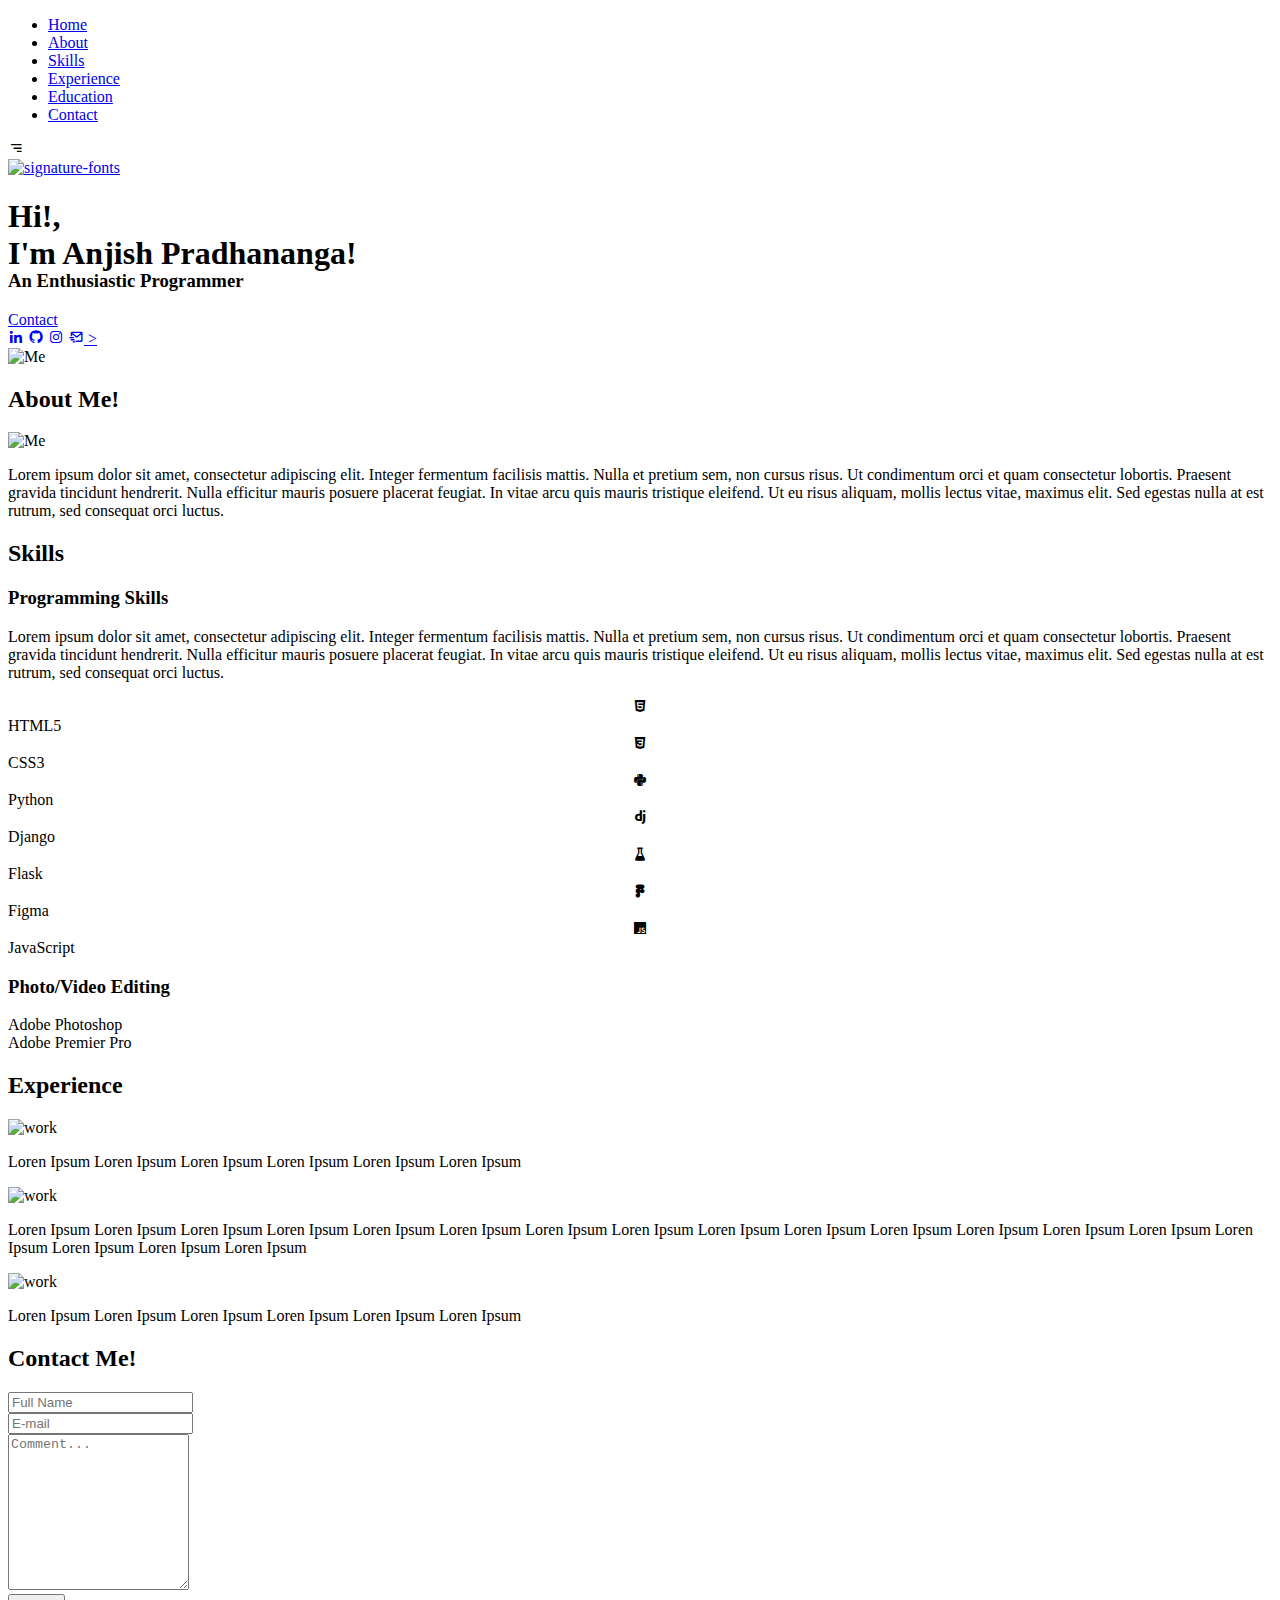
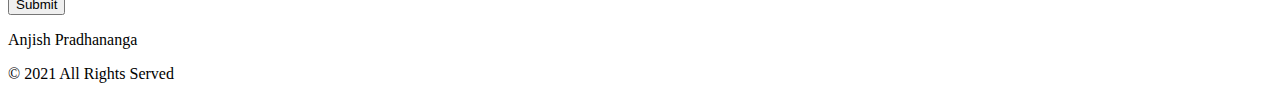
==== index.html @ 8f333ad1 "Update index.html" ====
<!DOCTYPE html>
<html lang="en">
<head>
    <meta charset="UTF-8">
    <meta http-equiv="X-UA-Compatible" content="IE=edge">
    <meta name="viewport" content="width=device-width, initial-scale=1.0">
    <title>Anjish's Portfolio</title>

    <link href='styles/style.css' rel="stylesheet">
    <!--Box-icon fonts-->
    <link href='https://unpkg.com/boxicons@2.0.9/css/boxicons.min.css' rel='stylesheet'>
    
    <!--Scroll effects-->
    <script src="https://unpkg.com/scrollreveal"></script>

    <!--Iconify-->
    <script src="https://code.iconify.design/2/2.0.3/iconify.min.js"></script>

</head>
<body>
    <header class="l-header">
        <nav class="nav bd-grid">

            

            <div class="nav-menu" id="nav-menu">
                <ul class="nav-list">
                    <li class="nav-item"><a href="#home" class="nav-link active">Home</a></li>
                    <li class="nav-item"><a href="#about" class="nav-link">About</a></li>
                    <li class="nav-item"><a href="#skills" class="nav-link">Skills</a></li>
                    <li class="nav-item"><a href="#experience" class="nav-link">Experience</a></li>
                    <li class="nav-item"><a href="#education" class="nav-link">Education</a></li>
                    <li class="nav-item"><a href="#contact" class="nav-link">Contact</a></li>
                </ul>
            </div>

            <div class="nav-toggle" id="nav-toggle">
                <i class='bx bx-menu-alt-right' ></i>
            </div>

            <div class='nav-logo'>
                <a href="#" class="nav-logo"><img src="https://fontmeme.com/permalink/210819/381658cb01944ada5ea330f1a4721047.png" alt="signature-fonts" border="0"/></a>
            </div>

        </nav>
    </header>
    

    <main class='l-main'>

        <section class="home bd-grid" id="home">
                <div class="home-data">
                   
                    <h1 class="home-title"> Hi!, <br> I'm <span class="home-title-color"> Anjish Pradhananga! </span><h3 style="margin-top: -1.5rem;"> An Enthusiastic Programmer </h3> </h1>
                    <a href="#" class="button">Contact</a>
                </div>
                <div class="home-social">
                    <a href="#" class="home-social-icon"><i class='bx bxl-linkedin'></i></a>
                    <a href="#" class="home-social-icon"><i class='bx bxl-github'></i></a>
                    <a href="#" class="home-social-icon"><i class='bx bxl-instagram' ></i></a>
                    <a href="#" class="home-social-icon"><i class='bx bx-mail-send'></i></i> ></i></a>
                </div>

                <div class="home-img">
                    <img src="images/me.png" alt="Me">
                </div>
        </section>

        <section class="about-section" id="about">
            <h2 class="section-title">About Me!</h2>

            <div class="about-container bd-grid">
                <div class="about-img">
                    <img src="images/sample2.JPG" alt='Me'>
                </div>
                <div class="about-subtitle">
                    <p class='about-text'> 
                        Lorem ipsum dolor sit amet, consectetur adipiscing elit. Integer fermentum facilisis mattis. Nulla et pretium sem, non cursus risus. Ut condimentum orci et quam consectetur lobortis. Praesent gravida tincidunt hendrerit. Nulla efficitur mauris posuere placerat feugiat. In vitae arcu quis mauris tristique eleifend. Ut eu risus aliquam, mollis lectus vitae, maximus elit. Sed egestas nulla at est rutrum, sed consequat orci luctus.                    </p>
                </div>
            </div>
        </section>

        <section class="skills-section" id='skills'>
            <h2 class='section-title'>Skills</h2>
            <div class="skills-container bd-grid">
                <div>
                    <h3 class="skills-subtitle"> Programming Skills</h3>
                    <p class="skills-text">Lorem ipsum dolor sit amet, consectetur adipiscing elit. Integer fermentum facilisis mattis. Nulla et pretium sem, non cursus risus. Ut condimentum orci et quam consectetur lobortis. Praesent gravida tincidunt hendrerit. Nulla efficitur mauris posuere placerat feugiat. In vitae arcu quis mauris tristique eleifend. Ut eu risus aliquam, mollis lectus vitae, maximus elit. Sed egestas nulla at est rutrum, sed consequat orci luctus.</p>
               
                    <div class='prog-skills'>
                        <div class="skills-data">
                            <div class="skills-names">
                            <center> <i class='bx bxl-html5' ></i></center>
                                <span class="skill-names">HTML5</span>
                            </div>
                        </div>
                        <div class="skills-data">
                            <div class="skills-names">
                            <center> <i class='bx bxl-css3' ></i></center>
                                <span class="skill-names">CSS3</span>
                            </div>
                        </div>
                        <div class="skills-data">
                            <div class="skills-names">
                                <center><i class='bx bxl-python' ></i></center>
                                <span class="skill-names">Python</span>
                            </div>
                        </div>
                        <div class="skills-data">
                            <div class="skills-names">
                                <center>  <i class='bx bxl-django' ></i></center>
                                <span class="skill-names">Django</span>
                            </div>
                        </div>
                        <div class="skills-data">
                            <div class="skills-names">
                                <center> <i class='bx bxs-flask' ></i></center>
                                <span class="skill-names">Flask</span>
                            </div>
                        </div>
                        <div class="skills-data">
                            <div class="skills-names">
                                <center> <i class='bx bxl-figma' ></i></center>
                                <span class="skill-names">Figma</span>
                            </div>
                        </div>
                        <div class="skills-data">
                            <div class="skills-names">
                                <center>   <i class='bx bxl-javascript'></i></center>
                                <span class="skill-names">JavaScript</span>
                            </div>
                        </div>

                    </div>  

                    <h3 class="skills-subtitle"> Photo/Video Editing</h3>
                <div class='pv-skills'>
                    <div class="skills-data">
                        <div class="skills-names">
                           <center> <span class="iconify" data-icon="file-icons:adobe-photoshop"></span></center>
                            <span class="skill-names">Adobe Photoshop</span>
                        </div>
                    </div>
                    <div class="skills-data">
                        <div class="skills-names">
                           <center> <span class="iconify" data-icon="file-icons:adobe-premiere"></span></center>
                            <span class="skill-names">Adobe Premier Pro</span>
                        </div>
                    </div>
                </div>           
            </div>
        </section>

        <section class="experience-section" id="experience">
            <h2 class='section-title'>Experience</h2>
            <div class="experience-container bd-grid">
                <div class="experience-each">
                    <div class="experience-img">
                    <img src="https://cdn.pixabay.com/photo/2016/06/25/12/52/laptop-1478822__340.jpg" alt="work">
                </div>
                    <div class="experience-details">
                        <p>Loren Ipsum Loren Ipsum Loren Ipsum Loren Ipsum Loren Ipsum Loren Ipsum </p>
                    </div>
                    </div>
                <div class="experience-each">
                    <div class="experience-img">
                        <img src="https://cdn.pixabay.com/photo/2015/01/08/18/26/man-593333__340.jpg" alt="work">
                    </div>
                    <div class="experience-details">
                        <p>Loren Ipsum Loren Ipsum Loren Ipsum Loren Ipsum Loren Ipsum Loren Ipsum Loren Ipsum Loren Ipsum Loren Ipsum Loren Ipsum Loren Ipsum Loren Ipsum Loren Ipsum Loren Ipsum Loren Ipsum Loren Ipsum Loren Ipsum Loren Ipsum  </p>

                    </div>
                </div>
                <div class="experience-each">
                    <div class="experience-img">
                        <img src="https://cdn.pixabay.com/photo/2016/06/25/12/52/laptop-1478822__340.jpg" alt="work">
                    </div>    
                    <div class="experience-details">
                        <p>Loren Ipsum Loren Ipsum Loren Ipsum Loren Ipsum Loren Ipsum Loren Ipsum </p>

                    </div>
                </div>
            </div>
        </section>

        <section class="contact-section" id='contact'>
            <h2 class="section-title"> Contact Me!</h2>

            <div class="contact-container bd-grid">
                <form id='contact-form'>
                    <input type="text" placeholder="Full Name" class="contact-input" required><br>
                    <input type="email" placeholder="E-mail" class="contact-input" required><br>
                    <textarea rows="10"  placeholder="Comment..." class="contact-input" required></textarea><br>
                    <button type="Submit" class='Submit-button'>Submit</button>

                </form>
            </div>
        </section>
    </main>

    <footer class='footer'>
        <p class='footer-title'> Anjish Pradhananga </p>
        <p class='footer-copyright'>&copy; 2021 All Rights Served</p>

    </footer>



    <script src="js/main.js">
    
    
    </script>

</body>
</html>
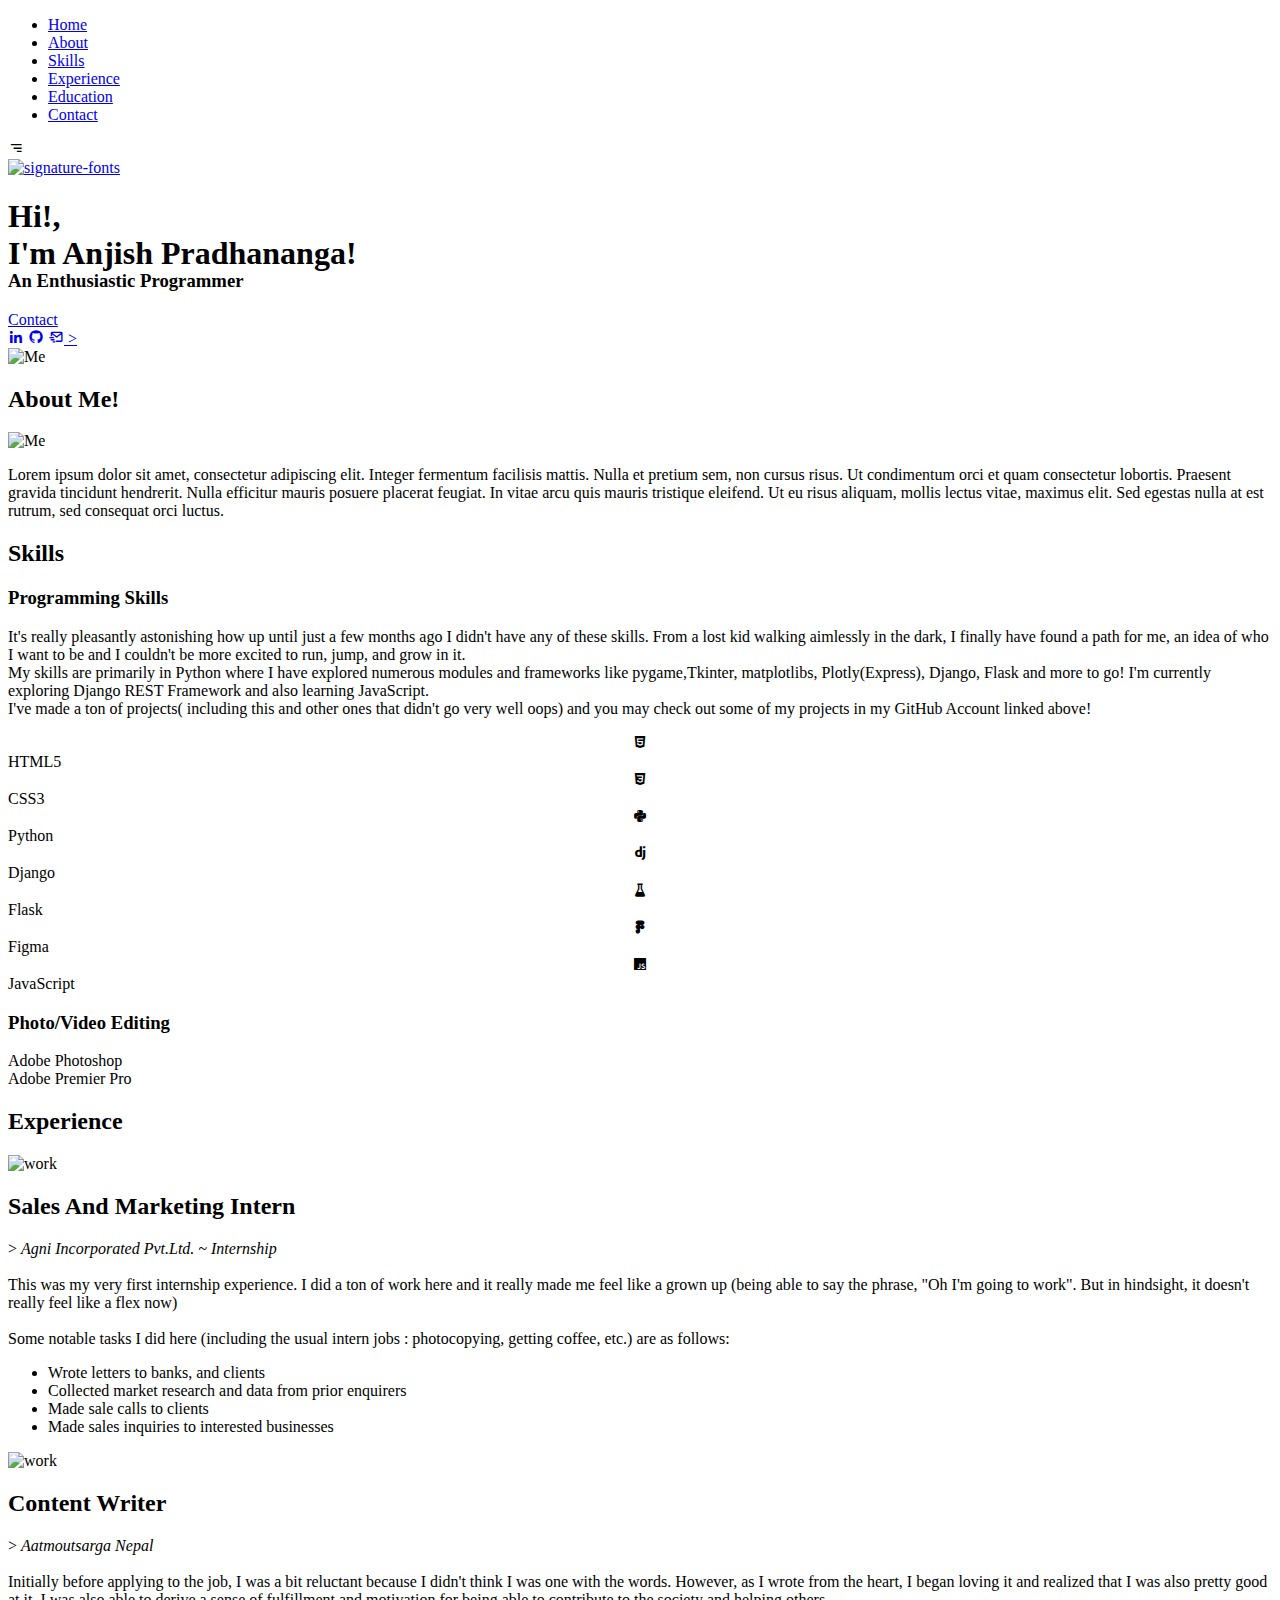
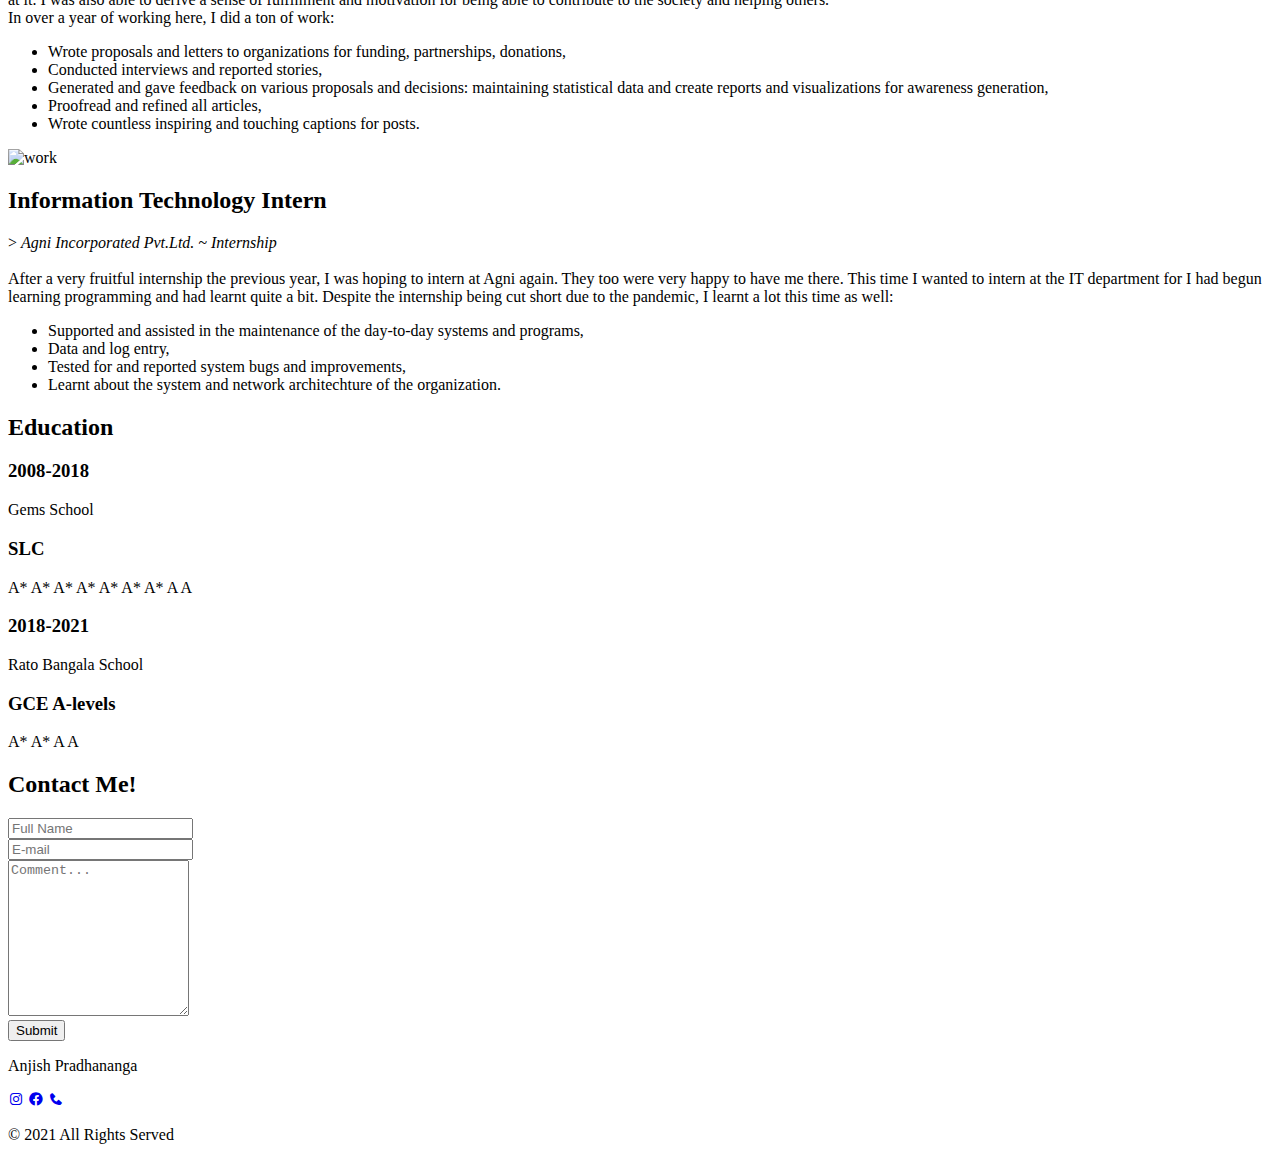
==== commit b9f7fb38: "Update index.html" ====
--- a/index.html
+++ b/index.html
@@ -57,7 +57,6 @@
                 <div class="home-social">
                     <a href="#" class="home-social-icon"><i class='bx bxl-linkedin'></i></a>
                     <a href="#" class="home-social-icon"><i class='bx bxl-github'></i></a>
-                    <a href="#" class="home-social-icon"><i class='bx bxl-instagram' ></i></a>
                     <a href="#" class="home-social-icon"><i class='bx bx-mail-send'></i></i> ></i></a>
                 </div>
 
@@ -85,8 +84,10 @@
             <div class="skills-container bd-grid">
                 <div>
                     <h3 class="skills-subtitle"> Programming Skills</h3>
-                    <p class="skills-text">Lorem ipsum dolor sit amet, consectetur adipiscing elit. Integer fermentum facilisis mattis. Nulla et pretium sem, non cursus risus. Ut condimentum orci et quam consectetur lobortis. Praesent gravida tincidunt hendrerit. Nulla efficitur mauris posuere placerat feugiat. In vitae arcu quis mauris tristique eleifend. Ut eu risus aliquam, mollis lectus vitae, maximus elit. Sed egestas nulla at est rutrum, sed consequat orci luctus.</p>
-               
+                    <p class="skills-text">It's really pleasantly astonishing how up until just a few months ago I didn't have any of these skills. From a lost kid walking aimlessly in the dark, I finally have found a path for me, an idea of who I want to be and I couldn't be more excited to run, jump, and grow in it.<br> My skills are primarily in Python where I have explored numerous modules and frameworks like pygame,Tkinter, matplotlibs, Plotly(Express), Django, Flask and more to go! 
+                        I'm currently exploring Django REST Framework and also learning JavaScript. <br> 
+                        I've made a ton of projects( including this and other ones that didn't go very well oops) and you may check out some of my projects in my GitHub Account linked above!  </p>
+                        
                     <div class='prog-skills'>
                         <div class="skills-data">
                             <div class="skills-names">
@@ -151,7 +152,7 @@
             </div>
         </section>
 
-        <section class="experience-section" id="experience">
+         <section class="experience-section" id="experience">
             <h2 class='section-title'>Experience</h2>
             <div class="experience-container bd-grid">
                 <div class="experience-each">
@@ -159,7 +160,17 @@
                     <img src="https://cdn.pixabay.com/photo/2016/06/25/12/52/laptop-1478822__340.jpg" alt="work">
                 </div>
                     <div class="experience-details">
-                        <p>Loren Ipsum Loren Ipsum Loren Ipsum Loren Ipsum Loren Ipsum Loren Ipsum </p>
+                        <p><h2>Sales And Marketing Intern</h2>> 
+                          <i>  Agni Incorporated Pvt.Ltd. ~ Internship </i> <br><br>
+                          This was my very first internship experience. I did a ton of work here and it really made me feel like a grown up (being able to say the phrase, "Oh I'm going to work". But in hindsight, it doesn't really feel like a flex now) <br><br>
+                          Some notable tasks I did here (including the usual intern jobs : photocopying, getting coffee, etc.) are as follows: <br>
+                          <ul class='experience-points'>
+                       <li>     Wrote letters to banks, and clients </li>
+                        <li> Collected market research and data from prior enquirers </li>
+                        <li>   Made sale calls to clients</li>
+                        <li>  Made sales inquiries to interested businesses</li>
+                        </ul>
+                        </p>
                     </div>
                     </div>
                 <div class="experience-each">
@@ -167,23 +178,86 @@
                         <img src="https://cdn.pixabay.com/photo/2015/01/08/18/26/man-593333__340.jpg" alt="work">
                     </div>
                     <div class="experience-details">
-                        <p>Loren Ipsum Loren Ipsum Loren Ipsum Loren Ipsum Loren Ipsum Loren Ipsum Loren Ipsum Loren Ipsum Loren Ipsum Loren Ipsum Loren Ipsum Loren Ipsum Loren Ipsum Loren Ipsum Loren Ipsum Loren Ipsum Loren Ipsum Loren Ipsum  </p>
-
+                        <p><h2>Content Writer</h2>> 
+                            <i> Aatmoutsarga Nepal </i> <br><br>
+                            Initially before applying to the job, I was a bit reluctant because I didn't think I was one with the words. However, as I wrote from the heart, I began loving it and realized that I was also pretty good at it. 
+                            I was also able to derive a sense of fulfillment and motivation for being able to contribute to the society and helping others. <br>
+                            In over a year of working here, I did a ton of work: <br>
+                            <ul class='experience-points'>
+                         <li> Wrote proposals and letters to organizations for funding, partnerships, donations, </li>
+                        <li> Conducted interviews and reported stories, </li>
+                         <li> Generated and gave feedback on various proposals and decisions: maintaining statistical data and create reports and visualizations for awareness generation,<br>
+                          <li>Proofread and refined all articles,<br> </li>
+                         <li>Wrote countless inspiring and touching captions for posts. </li>
+                            </ul>
+                        </p>
                     </div>
                 </div>
                 <div class="experience-each">
                     <div class="experience-img">
-                        <img src="https://cdn.pixabay.com/photo/2016/06/25/12/52/laptop-1478822__340.jpg" alt="work">
+                        <img src="https://cdn.pixabay.com/photo/2016/11/19/14/00/code-1839406_960_720.jpg" alt="work">
                     </div>    
                     <div class="experience-details">
-                        <p>Loren Ipsum Loren Ipsum Loren Ipsum Loren Ipsum Loren Ipsum Loren Ipsum </p>
-
-                    </div>
-                </div>
-            </div>
-        </section>
-
-        <section class="contact-section" id='contact'>
+                        <p><h2>Information Technology Intern</h2>> 
+                            <i>  Agni Incorporated Pvt.Ltd. ~ Internship </i> <br><br>
+                            After a very fruitful internship the previous year, I was hoping to intern at Agni again. They too were very happy to have me there. This time I wanted to intern at the IT department for I had begun learning programming and had learnt quite a bit.
+                            Despite the internship being cut short due to the pandemic, I learnt a lot this time as well:   <br>
+                            <ul class='experience-points'>
+                    <li> Supported and assisted in the maintenance of the day-to-day systems and programs, </li>
+                    <li>  Data and log entry, </li>
+                     <li> Tested for and reported system bugs and improvements, </li> 
+                       <li>Learnt about the system and network architechture of the organization. </li>
+                            </ul>
+                            </p>
+
+                    </div>
+                </div>
+            </div>
+        </section>
+
+        <section class="education-section" id='education'>
+            <h2 class="section-title"> Education</h2>
+
+            <div class="education-content">
+                <div>
+                    <h3 class="education-year">2008-2018</h3>
+                    <span class="education-school">Gems School</span>
+                </div>
+
+                <div class="education-time">
+                    <span class="education-rounder"></span>
+                    <span class="education-line"></span>
+                </div>
+
+                <div>
+                    <h3 class="education-boards">SLC </h3>
+                    <span class="education-grades">A* A* A* A* A* A* A* A A</span>
+                </div>
+            </div>
+
+            <div class="education-content">
+                <div>
+                    <h3 class="education-year">2018-2021</h3>
+                    <span class="education-school">Rato Bangala School</span>
+                </div>
+
+                <div class="education-time">
+                    <span class="education-rounder"></span>
+                    <span class="education-line"></span>
+                </div>
+
+                <div>
+                    <h3 class="education-boards"> GCE A-levels </h3>
+                    <span class="education-grades"> A* A* A A</span>
+                </div>
+
+            </div>
+        </section>
+
+
+
+
+       <section class="contact-section" id='contact'>
             <h2 class="section-title"> Contact Me!</h2>
 
             <div class="contact-container bd-grid">
@@ -193,13 +267,17 @@
                     <textarea rows="10"  placeholder="Comment..." class="contact-input" required></textarea><br>
                     <button type="Submit" class='Submit-button'>Submit</button>
 
-                </form>
-            </div>
-        </section>
+                </form> 
+            </div>
+        </section> 
     </main>
 
     <footer class='footer'>
         <p class='footer-title'> Anjish Pradhananga </p>
+        <a href="#" class="footer-social-icon"><i class='bx bxl-instagram' ></i></a>
+        <a href="#" class="footer-social-icon"><i class='bx bxl-facebook-circle'></i></a>
+        <a href="#" class="footer-social-icon"><i class='bx bxs-phone'></i></a>
+
         <p class='footer-copyright'>&copy; 2021 All Rights Served</p>
 
     </footer>
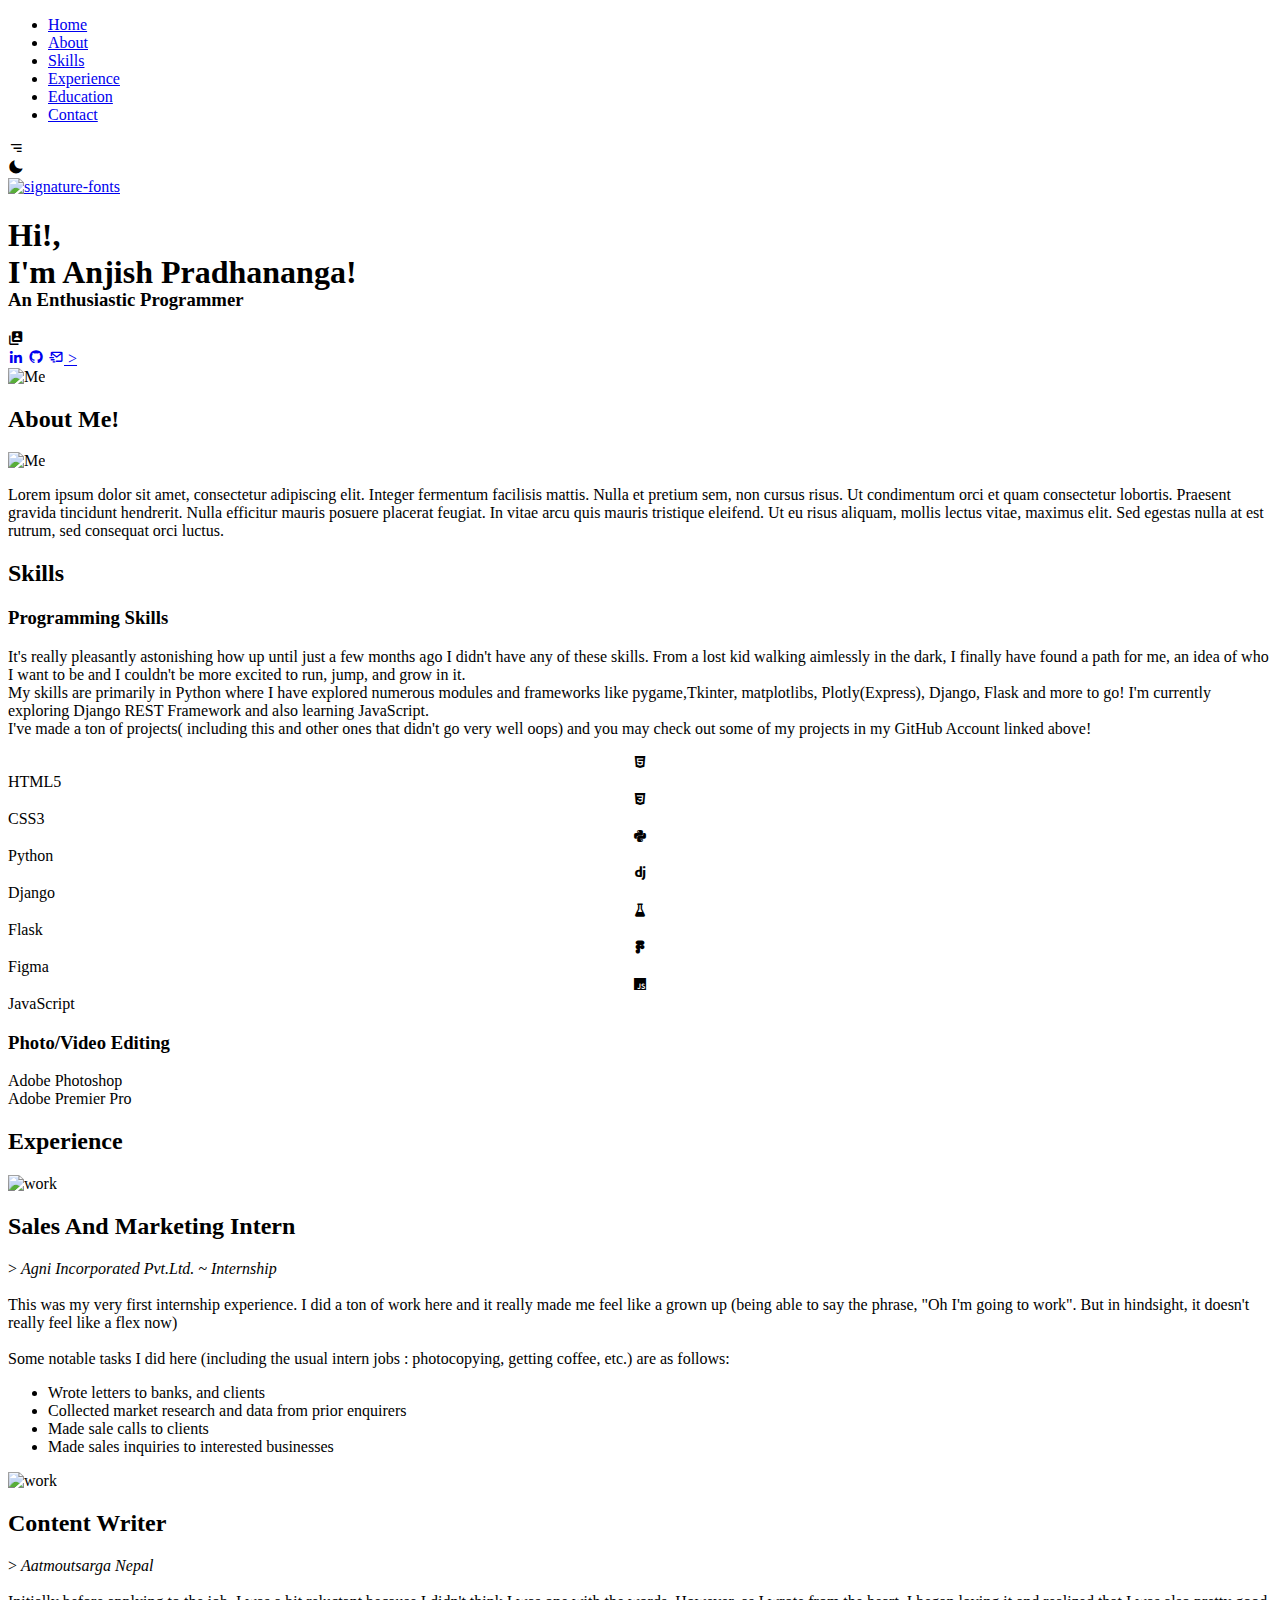
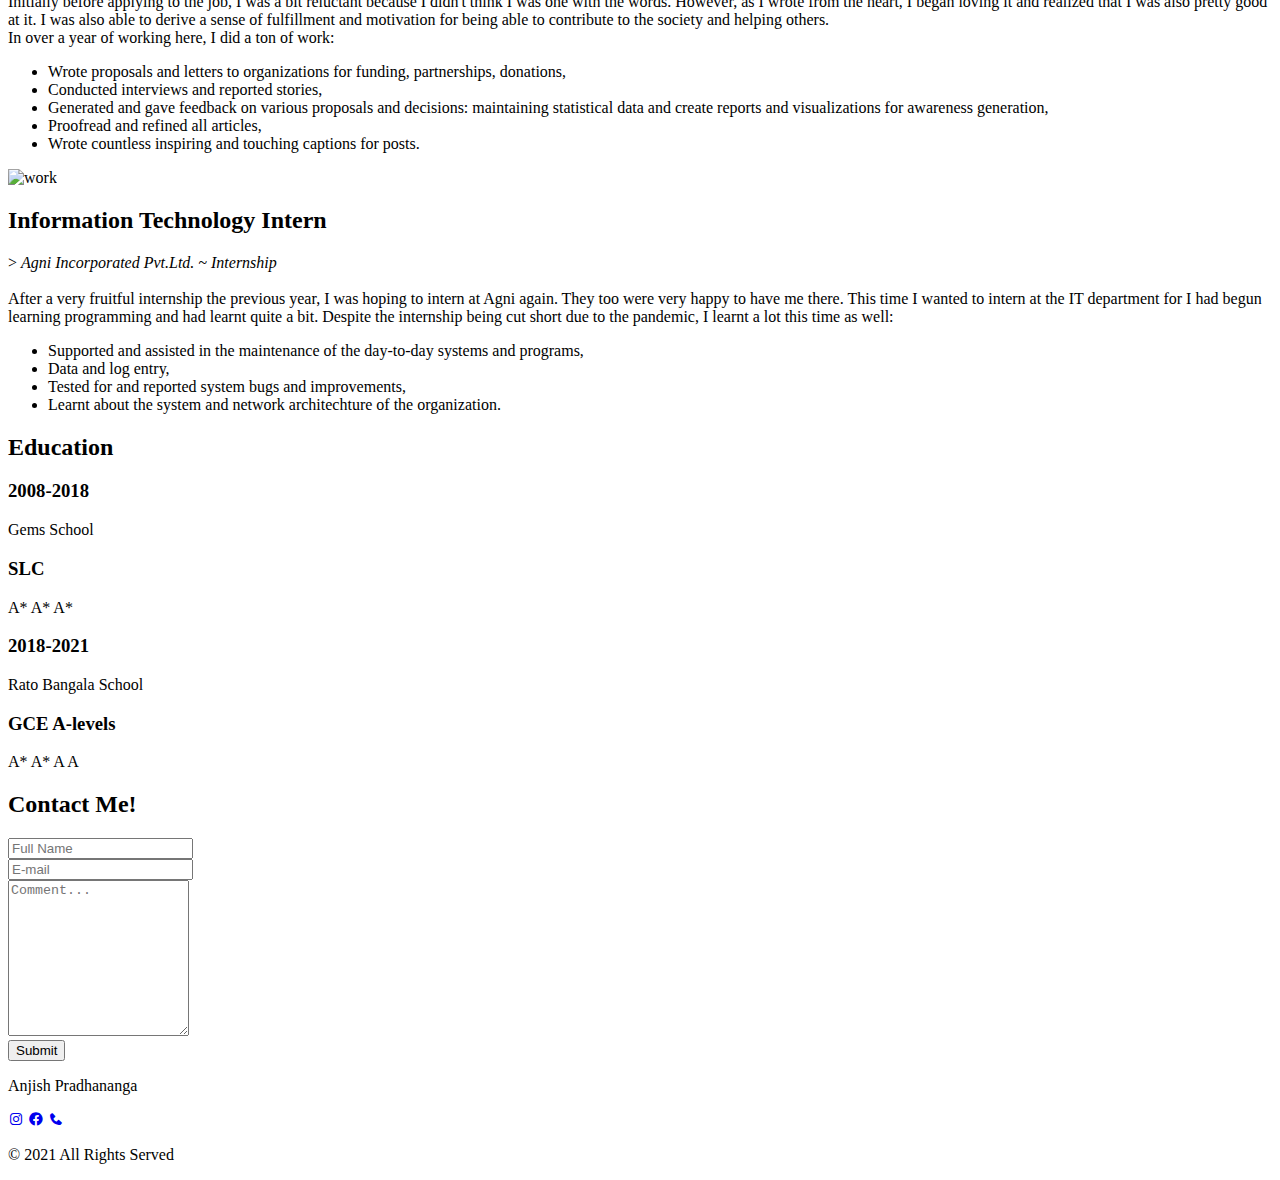
==== commit cef6d667: "Update index.html" ====
--- a/index.html
+++ b/index.html
@@ -33,11 +33,12 @@
                     <li class="nav-item"><a href="#contact" class="nav-link">Contact</a></li>
                 </ul>
             </div>
-
-            <div class="nav-toggle" id="nav-toggle">
-                <i class='bx bx-menu-alt-right' ></i>
-            </div>
-
+            <div class='nav-btns'>
+                <div class="nav-toggle" id="nav-toggle">
+                    <i class='bx bx-menu-alt-right' ></i>
+                </div>
+                <i class='change-theme bx bxs-moon' id='change-theme' ></i>
+            </div>
             <div class='nav-logo'>
                 <a href="#" class="nav-logo"><img src="https://fontmeme.com/permalink/210819/381658cb01944ada5ea330f1a4721047.png" alt="signature-fonts" border="0"/></a>
             </div>
@@ -52,7 +53,7 @@
                 <div class="home-data">
                    
                     <h1 class="home-title"> Hi!, <br> I'm <span class="home-title-color"> Anjish Pradhananga! </span><h3 style="margin-top: -1.5rem;"> An Enthusiastic Programmer </h3> </h1>
-                    <a href="#" class="button">Contact</a>
+                    <span class="button"></a><i class='bx bxs-user-account'></i></span>
                 </div>
                 <div class="home-social">
                     <a href="#" class="home-social-icon"><i class='bx bxl-linkedin'></i></a>
@@ -231,7 +232,7 @@
 
                 <div>
                     <h3 class="education-boards">SLC </h3>
-                    <span class="education-grades">A* A* A* A* A* A* A* A A</span>
+                    <span class="education-grades">A* A* A* </span>
                 </div>
             </div>
 
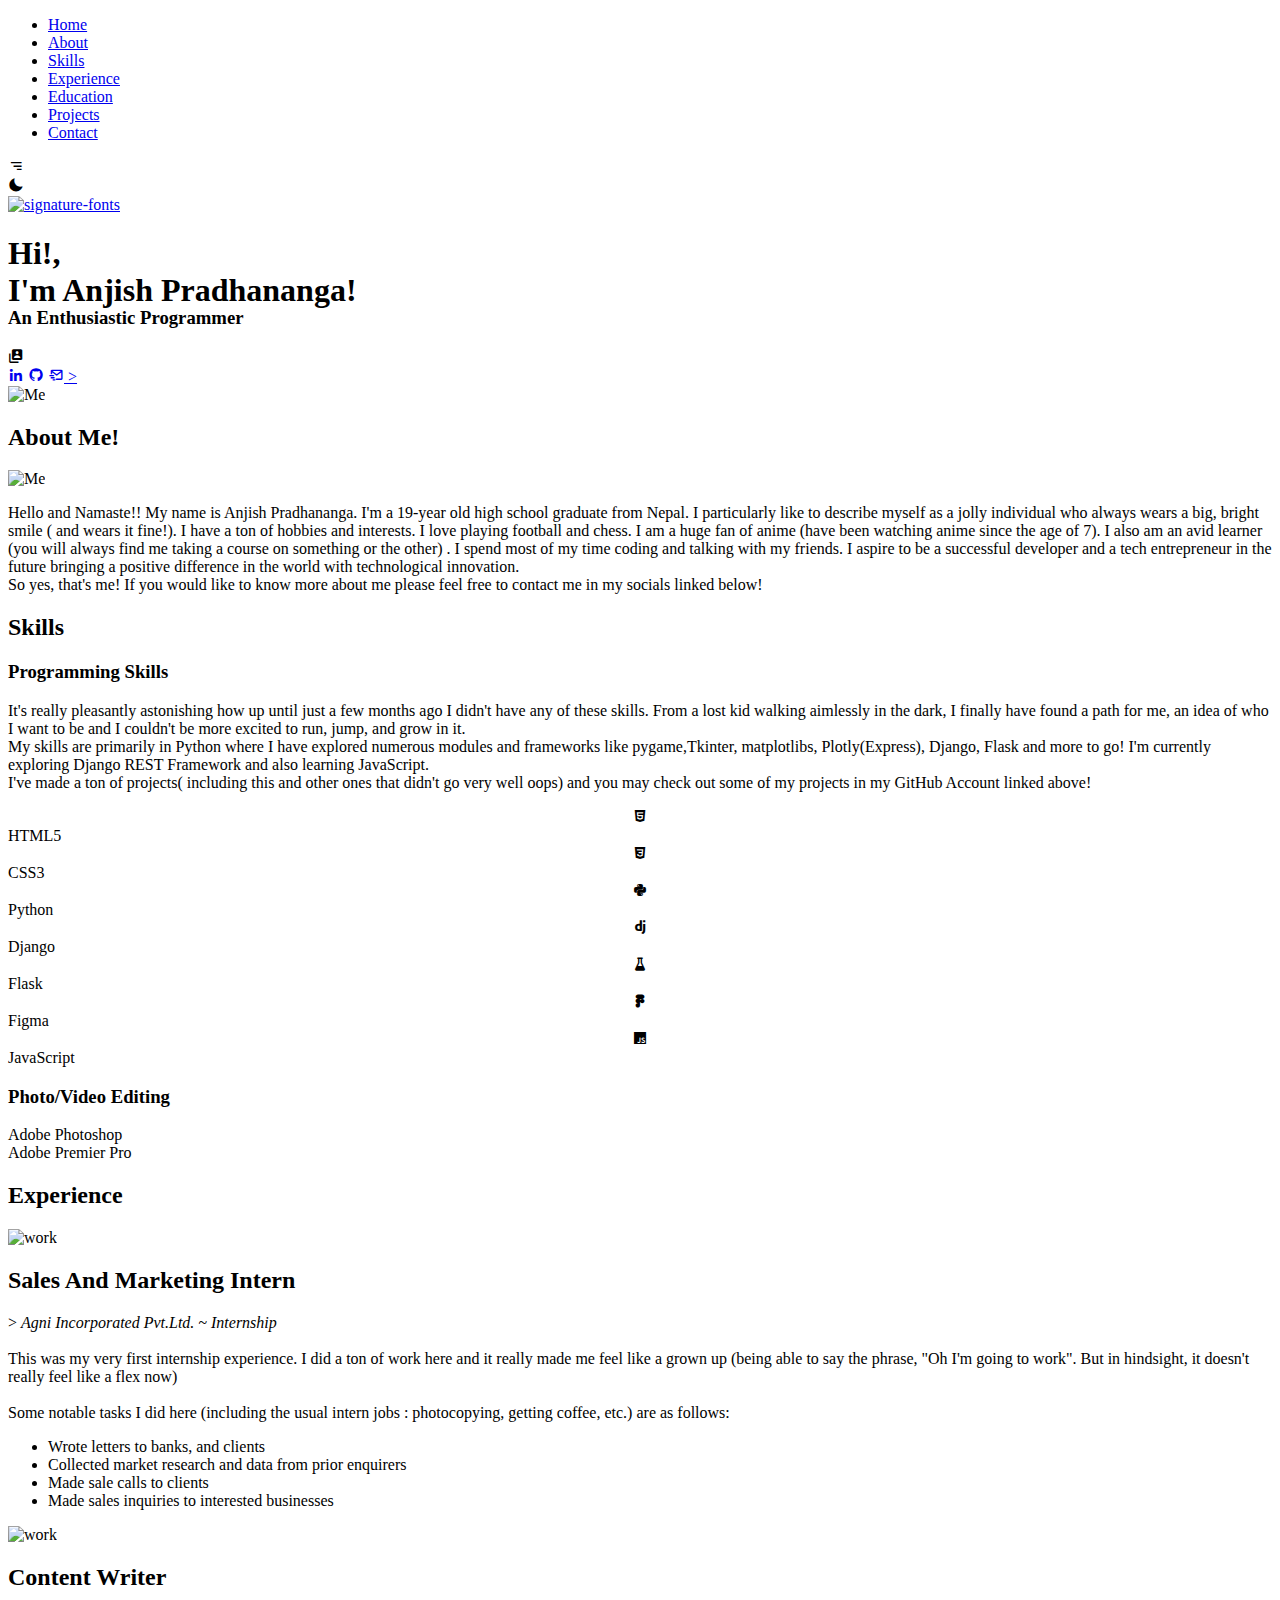
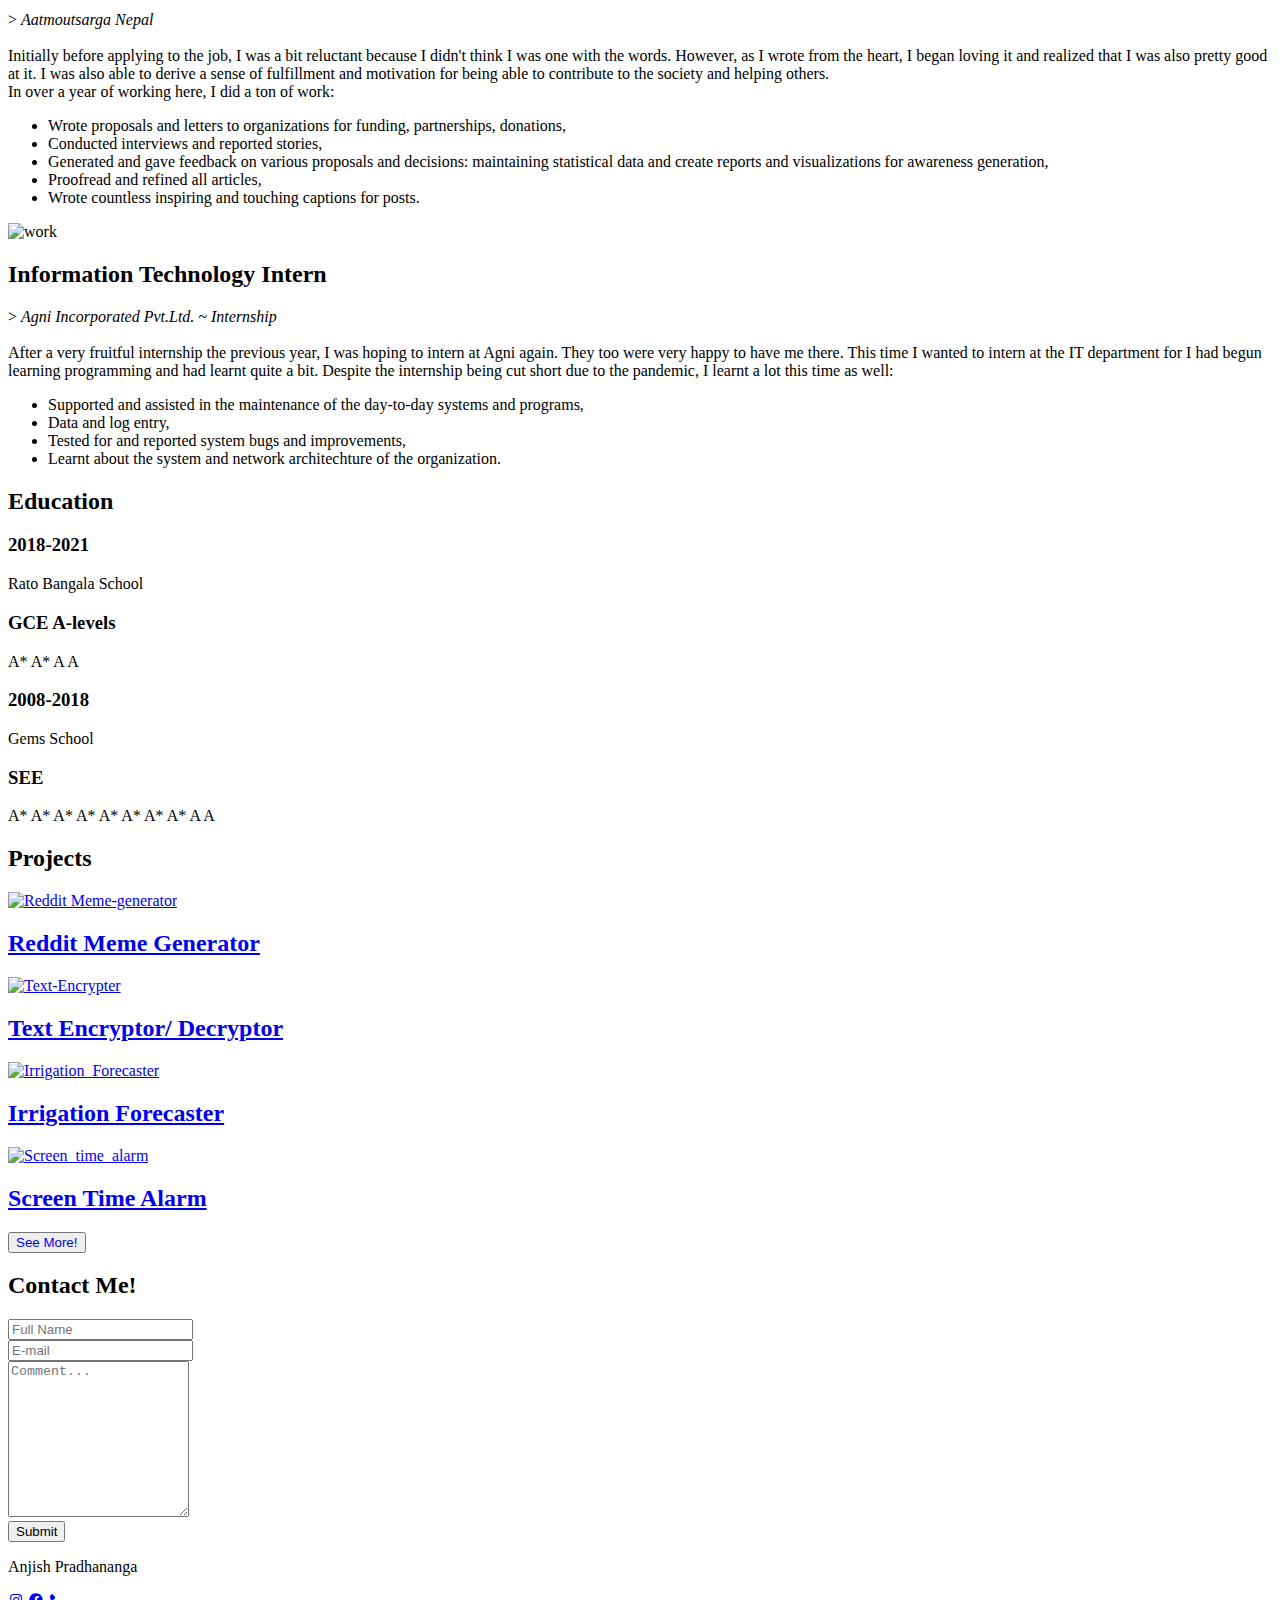
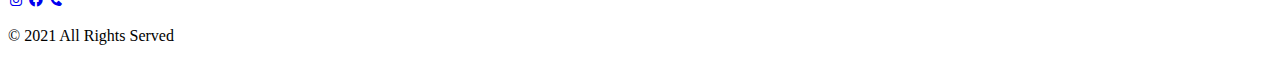
==== commit 62d697e0: "Update index.html" ====
--- a/index.html
+++ b/index.html
@@ -1,12 +1,12 @@
 <!DOCTYPE html>
-<html lang="en">
+<html lang="en" class='sr load-hidden'>
 <head>
     <meta charset="UTF-8">
     <meta http-equiv="X-UA-Compatible" content="IE=edge">
     <meta name="viewport" content="width=device-width, initial-scale=1.0">
     <title>Anjish's Portfolio</title>
 
-    <link href='styles/style.css' rel="stylesheet">
+    <link href='static/styles/style.css' rel="stylesheet">
     <!--Box-icon fonts-->
     <link href='https://unpkg.com/boxicons@2.0.9/css/boxicons.min.css' rel='stylesheet'>
     
@@ -30,6 +30,7 @@
                     <li class="nav-item"><a href="#skills" class="nav-link">Skills</a></li>
                     <li class="nav-item"><a href="#experience" class="nav-link">Experience</a></li>
                     <li class="nav-item"><a href="#education" class="nav-link">Education</a></li>
+                    <li class="nav-item"><a href="#projects" class="nav-link">Projects</a></li>
                     <li class="nav-item"><a href="#contact" class="nav-link">Contact</a></li>
                 </ul>
             </div>
@@ -56,13 +57,13 @@
                     <span class="button"></a><i class='bx bxs-user-account'></i></span>
                 </div>
                 <div class="home-social">
-                    <a href="#" class="home-social-icon"><i class='bx bxl-linkedin'></i></a>
-                    <a href="#" class="home-social-icon"><i class='bx bxl-github'></i></a>
-                    <a href="#" class="home-social-icon"><i class='bx bx-mail-send'></i></i> ></i></a>
+                    <a href="https://www.linkedin.com/in/anjishpradhananga/" class="home-social-icon" target='_blank'><i class='bx bxl-linkedin'></i></a>
+                    <a href="https://github.com/Titan0932" class="home-social-icon" target='_blank'><i class='bx bxl-github'></i></a>
+                    <a href="mailto:anjishrocks@gmail.com" class="home-social-icon" target='_blank'><i class='bx bx-mail-send'></i></i> ></i></a>
                 </div>
 
                 <div class="home-img">
-                    <img src="images/me.png" alt="Me">
+                    <img src="static/images/me.png" alt="Me">
                 </div>
         </section>
 
@@ -71,11 +72,17 @@
 
             <div class="about-container bd-grid">
                 <div class="about-img">
-                    <img src="images/sample2.JPG" alt='Me'>
+                    <img src="static/images/sample2.JPG" alt='Me'>
                 </div>
                 <div class="about-subtitle">
                     <p class='about-text'> 
-                        Lorem ipsum dolor sit amet, consectetur adipiscing elit. Integer fermentum facilisis mattis. Nulla et pretium sem, non cursus risus. Ut condimentum orci et quam consectetur lobortis. Praesent gravida tincidunt hendrerit. Nulla efficitur mauris posuere placerat feugiat. In vitae arcu quis mauris tristique eleifend. Ut eu risus aliquam, mollis lectus vitae, maximus elit. Sed egestas nulla at est rutrum, sed consequat orci luctus.                    </p>
+                        Hello and Namaste!! My name is Anjish Pradhananga. I'm a 19-year old high school graduate from Nepal. I particularly like to describe myself
+                        as a jolly individual who always wears a big, bright smile ( and wears it fine!). I have a ton of hobbies and interests. I love playing football and chess. 
+                            I am a huge fan of anime (have been watching anime since the age of 7). I also am an avid learner (you will always find me taking a course on something or the other) .
+                            I spend most of my time coding and talking with my friends. 
+                            I aspire to be a successful developer and a tech entrepreneur in the future bringing a positive difference in the world with technological innovation. 
+                            <br> So yes, that's me! If you would like to know more about me please feel free to contact me in my socials linked below!
+                                   </p>
                 </div>
             </div>
         </section>
@@ -221,8 +228,8 @@
 
             <div class="education-content">
                 <div>
-                    <h3 class="education-year">2008-2018</h3>
-                    <span class="education-school">Gems School</span>
+                    <h3 class="education-year">2018-2021</h3>
+                    <span class="education-school">Rato Bangala School</span> 
                 </div>
 
                 <div class="education-time">
@@ -231,15 +238,17 @@
                 </div>
 
                 <div>
-                    <h3 class="education-boards">SLC </h3>
-                    <span class="education-grades">A* A* A* </span>
+                    <h3 class="education-boards"> GCE A-levels </h3>
+                    <span class="education-grades"> A* A* A A</span>
+                    
                 </div>
             </div>
 
             <div class="education-content">
                 <div>
-                    <h3 class="education-year">2018-2021</h3>
-                    <span class="education-school">Rato Bangala School</span>
+                    <h3 class="education-year">2008-2018</h3>
+                    <span class="education-school">Gems School</span>
+                    
                 </div>
 
                 <div class="education-time">
@@ -248,25 +257,94 @@
                 </div>
 
                 <div>
-                    <h3 class="education-boards"> GCE A-levels </h3>
-                    <span class="education-grades"> A* A* A A</span>
-                </div>
-
-            </div>
-        </section>
-
-
+                    <h3 class="education-boards">SEE </h3>
+                    <span class="education-grades">A* A* A* A* A* A* A* A* A A </span>
+                </div>
+
+            </div>
+        </section>
+
+
+        <section class="projects-section" id='projects'>
+            <h2 class="section-title"> Projects</h2>
+
+            <div class="projects-container bd-grid">
+                <div class='project'>
+                    <a href='https://github.com/Titan0932/Meme-generator' target="_blank"> 
+                    <img  src="static/images/proj/meme.jpg" alt="Reddit Meme-generator">
+                <div class="overlay overlay-blur">   
+                    <div class="img-title">
+                        <h2 class='project-header'>Reddit Meme Generator</h2> 
+                    </div>
+                </div>
+            </a>
+                </div>
+
+            <!-- ---------------------------------------------------------------------- -->
+
+            <div class='project'>
+                    <a href='https://github.com/Titan0932/Python-Text-Encrypter' target="_blank"> 
+                    <img  class='proj' src="static/images/proj/encryptor.jpg" alt="Text-Encrypter">
+                <div class="overlay overlay-blur">
+                  
+                    <div class="img-title">
+                        <h2 class='project-header'> Text Encryptor/ Decryptor</h2> 
+                    </div>
+                </div>
+            </a>
+                </div>
+
+            <!-- ---------------------------------------------------------------------- -->
+
+            <div class='project'>
+                    <a href='https://github.com/Titan0932/Irrigation_Forecaster' target="_blank"> 
+                    <img  class='proj' src="static/images/proj/irrigation.jpg" alt="Irrigation_Forecaster">
+                <div class="overlay overlay-blur">
+                  
+                    <div class="img-title">
+                        <h2 class='project-header'>Irrigation Forecaster</h2> 
+                    </div>
+                </div>
+            </a>
+                </div>
+
+            <!-- ---------------------------------------------------------------------- -->
+
+            <div class='project'>
+                    <a href='https://github.com/Titan0932/Screen_time_alarm' target="_blank"> 
+                    <img  class='proj' src="static/images/proj/screen.jpg" alt="Screen_time_alarm">
+                <div class="overlay overlay-blur">
+                    <div class="img-title">
+                        <h2 class='project-header'>Screen Time Alarm</h2> 
+                    </div>
+                </div>
+            </a>
+                </div>
+
+            <!-- ---------------------------------------------------------------------- -->
+            </div>
+            <button class="Submit-button"> <a href='projects2.html' target="_blank" style="text-decoration: none;"> See More!</a> </button>
+        </section> 
 
 
        <section class="contact-section" id='contact'>
             <h2 class="section-title"> Contact Me!</h2>
 
             <div class="contact-container bd-grid">
-                <form id='contact-form'>
-                    <input type="text" placeholder="Full Name" class="contact-input" required><br>
-                    <input type="email" placeholder="E-mail" class="contact-input" required><br>
-                    <textarea rows="10"  placeholder="Comment..." class="contact-input" required></textarea><br>
+                <form id='contact-form' class='gform' method="POST" action="https://script.google.com/macros/s/AKfycbymuFhgYx3rtKr-9AiPwxLUN2ZV8xBdX4rWhPzqkY8weJQA0PJZaknjbw6HqocIZOv4/exec">
+
+                    <div style="display:none" class="thankyou_message">
+                        <!-- You can customize the thankyou message by editing the code below -->
+                        <h2><em>Thanks</em> for contacting! Will get back to you soon!
+                        </h2>
+                       </div>
+
+                    <input type="text" name='Full Name' placeholder="Full Name" class="contact-input" required><br>
+                    <input type="email" name='E-mail' placeholder="E-mail" class="contact-input" required><br>
+                    <textarea rows="10" name='Comment'  placeholder="Comment..." class="contact-input" required></textarea><br>
                     <button type="Submit" class='Submit-button'>Submit</button>
+                    
+                   
 
                 </form> 
             </div>
@@ -275,9 +353,9 @@
 
     <footer class='footer'>
         <p class='footer-title'> Anjish Pradhananga </p>
-        <a href="#" class="footer-social-icon"><i class='bx bxl-instagram' ></i></a>
-        <a href="#" class="footer-social-icon"><i class='bx bxl-facebook-circle'></i></a>
-        <a href="#" class="footer-social-icon"><i class='bx bxs-phone'></i></a>
+        <a href="https://www.instagram.com/anjish_awesome/" class="footer-social-icon" target='_blank'><i class='bx bxl-instagram' ></i></a>
+        <a href="https://www.facebook.com/anjishrocks/" class="footer-social-icon" target='_blank'><i class='bx bxl-facebook-circle'></i></a>
+        <a href="tel:9861696089 " class="footer-social-icon" target='_blank'><i class='bx bxs-phone'></i></a>
 
         <p class='footer-copyright'>&copy; 2021 All Rights Served</p>
 
@@ -285,10 +363,9 @@
 
 
 
-    <script src="js/main.js">
-    
-    
-    </script>
+    <script src="js/main.js"> </script>
+    <script data-cfasync="false" type="text/javascript" src="js/form-submit-handler.js"></script>
+
 
 </body>
 </html>
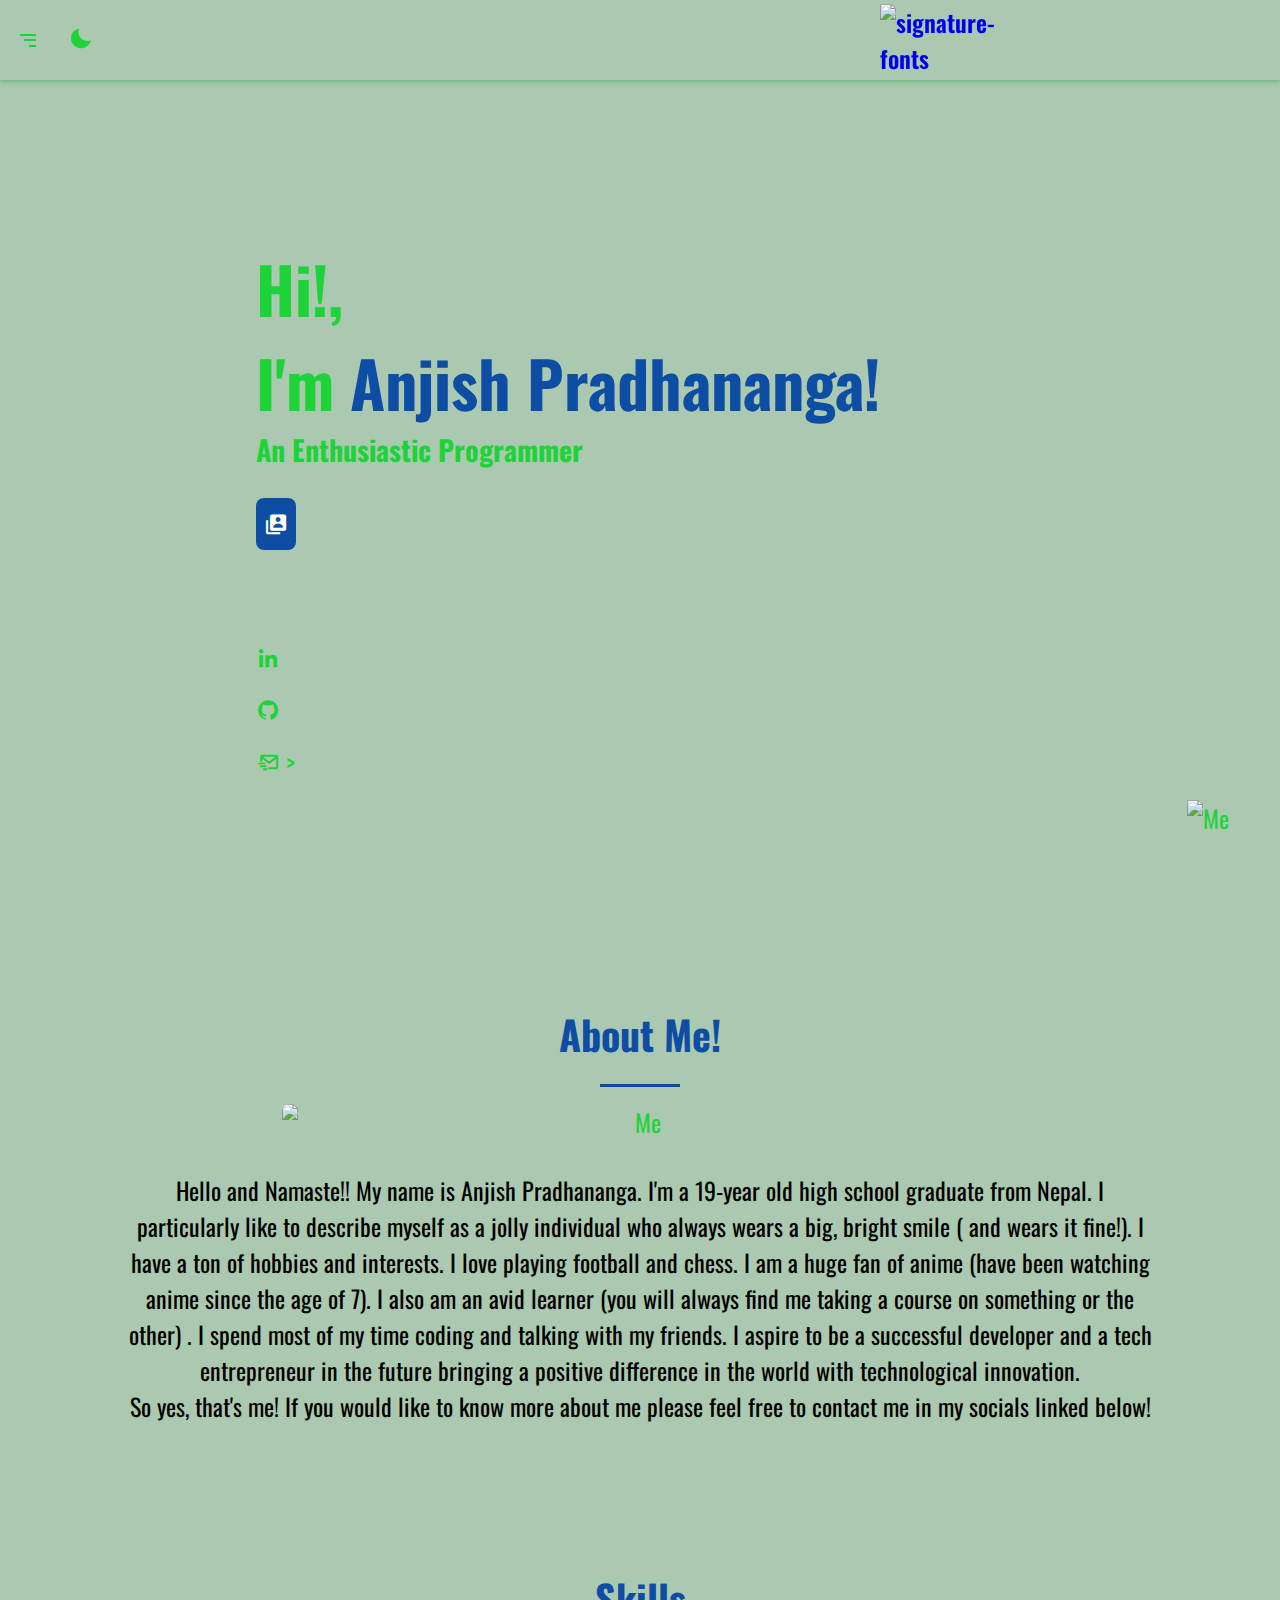
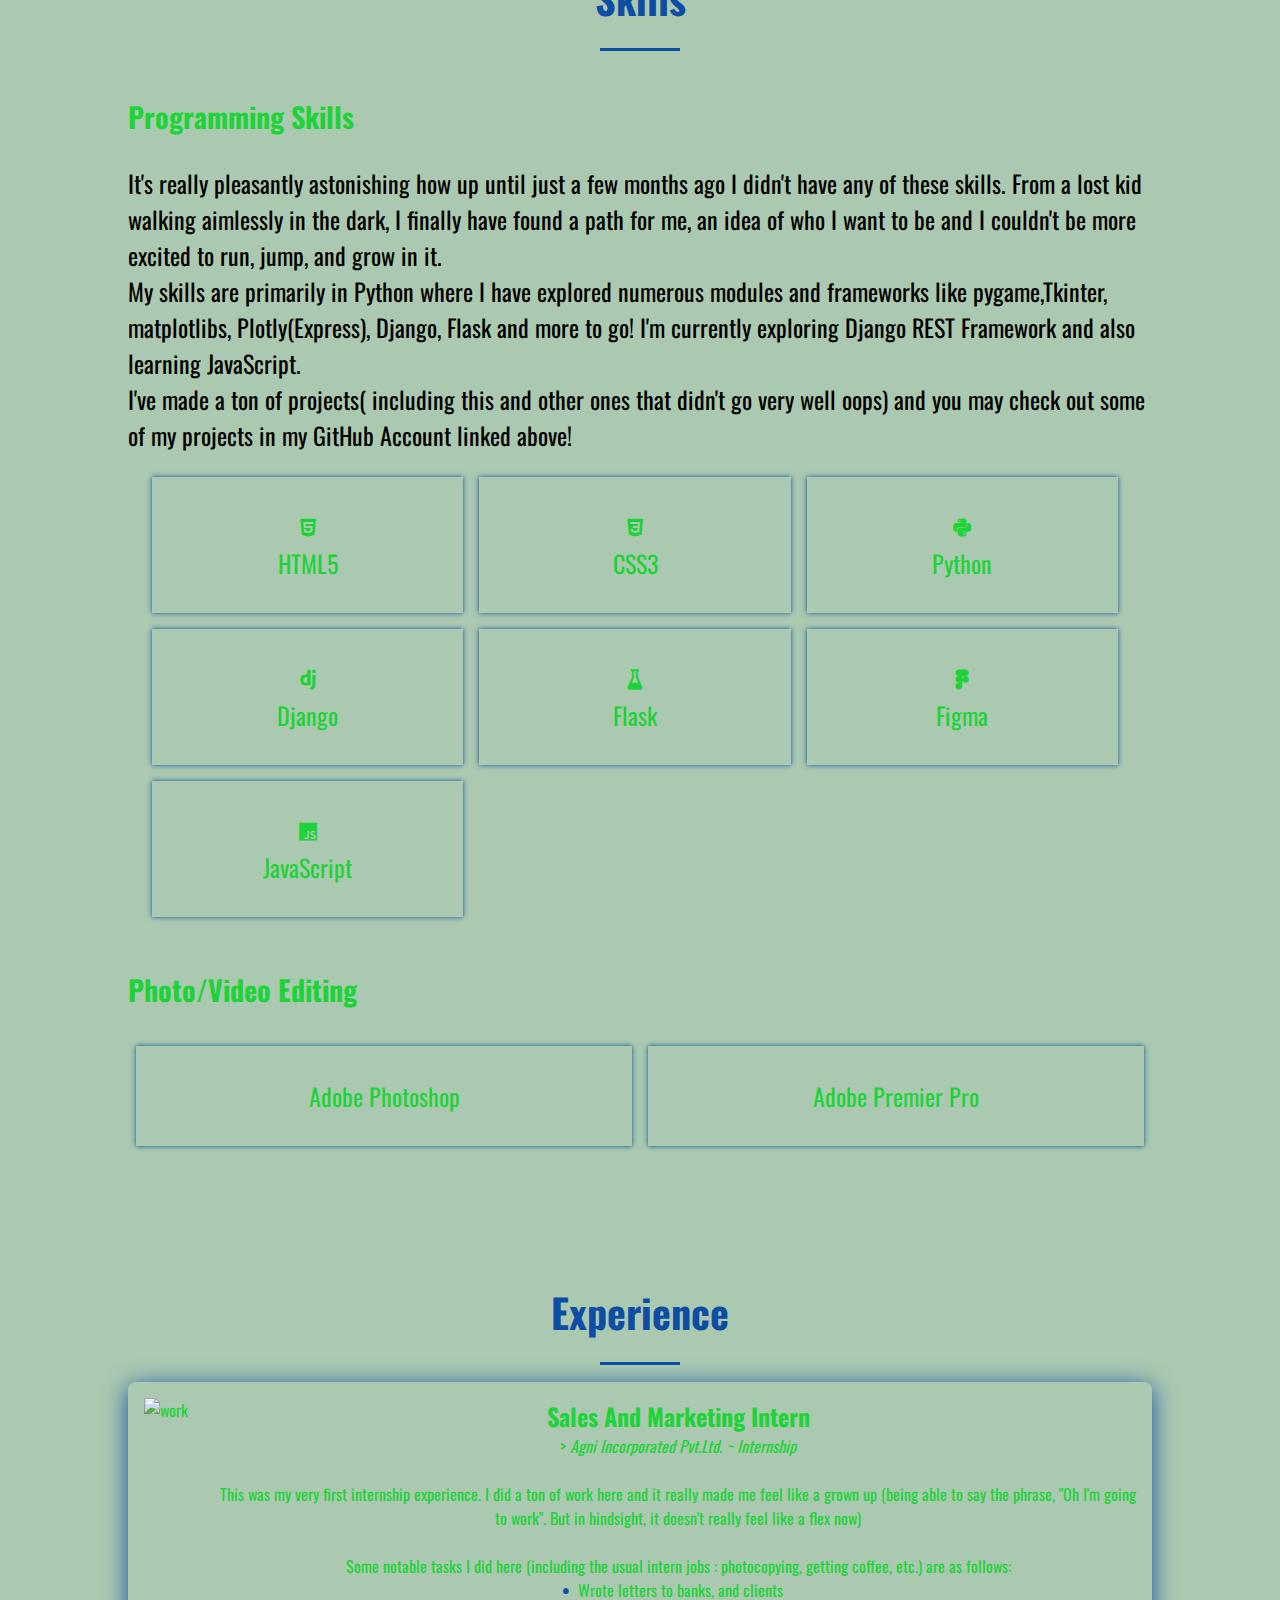
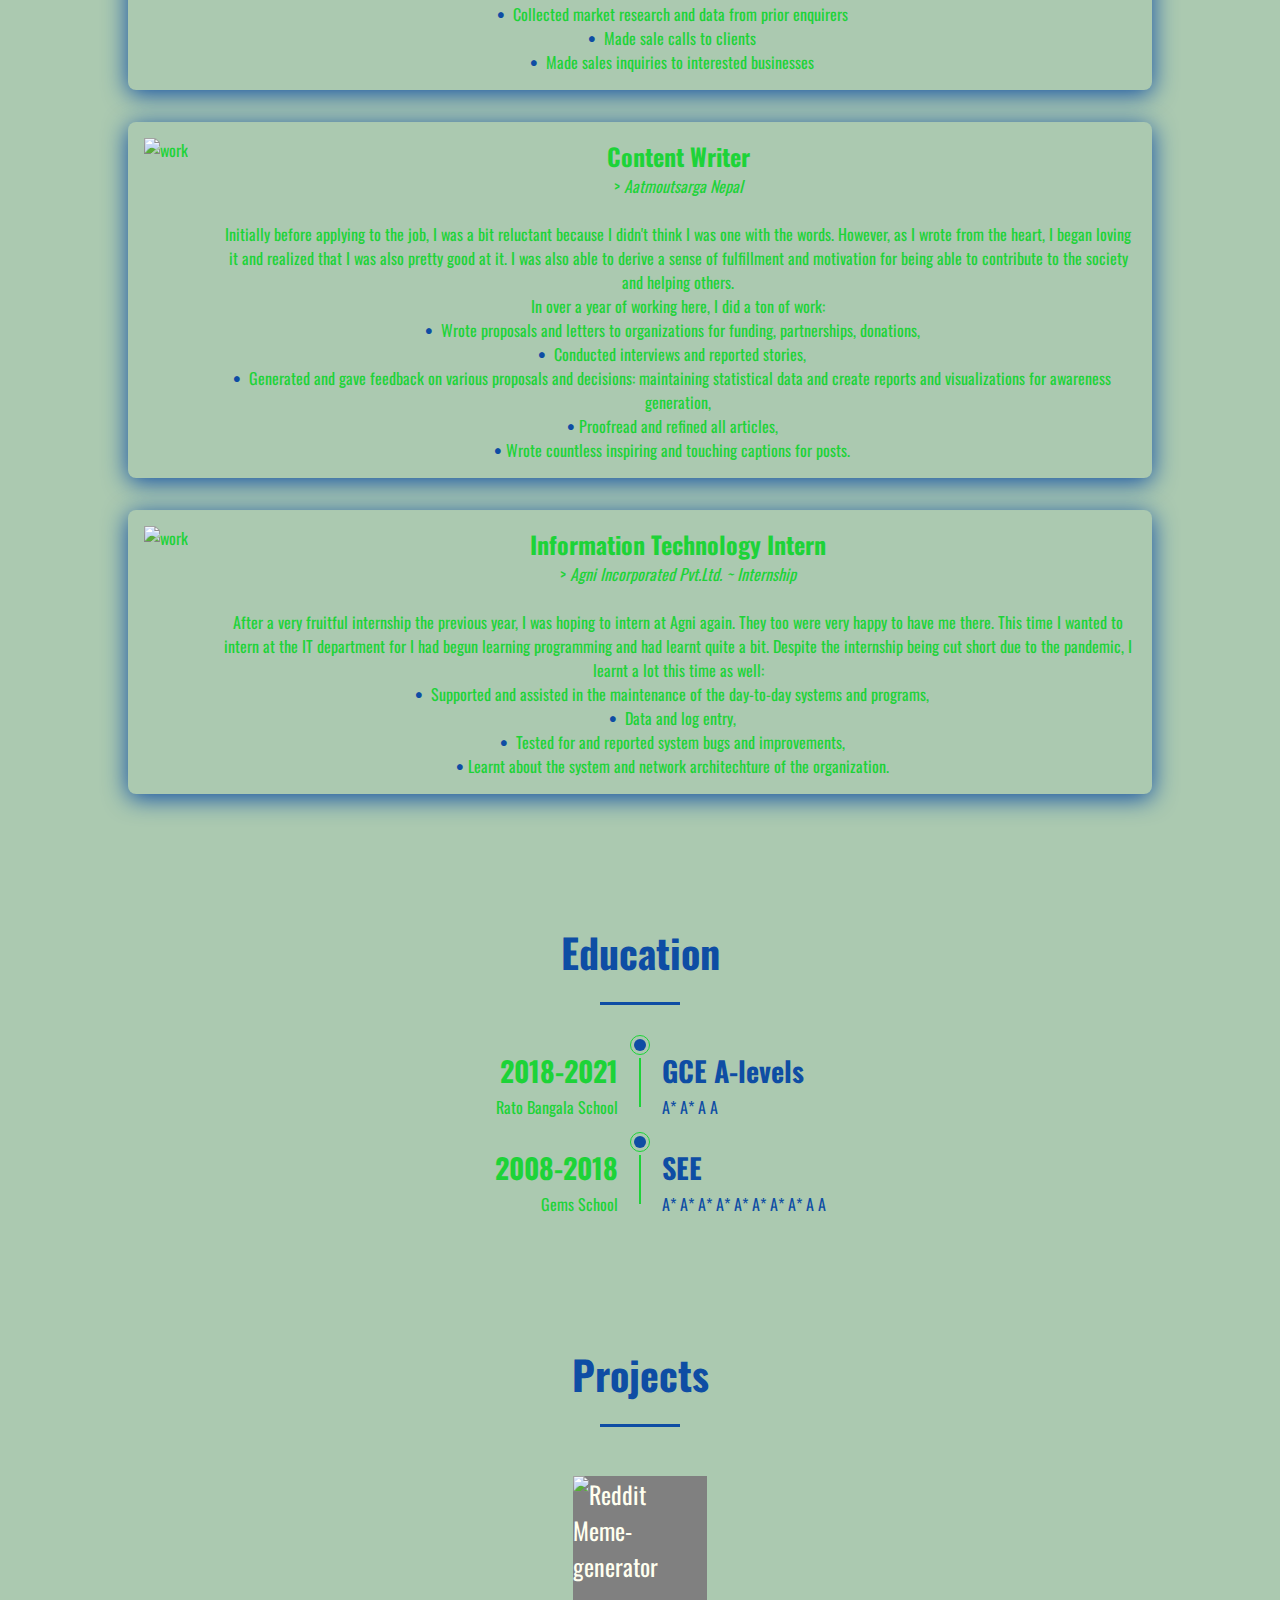
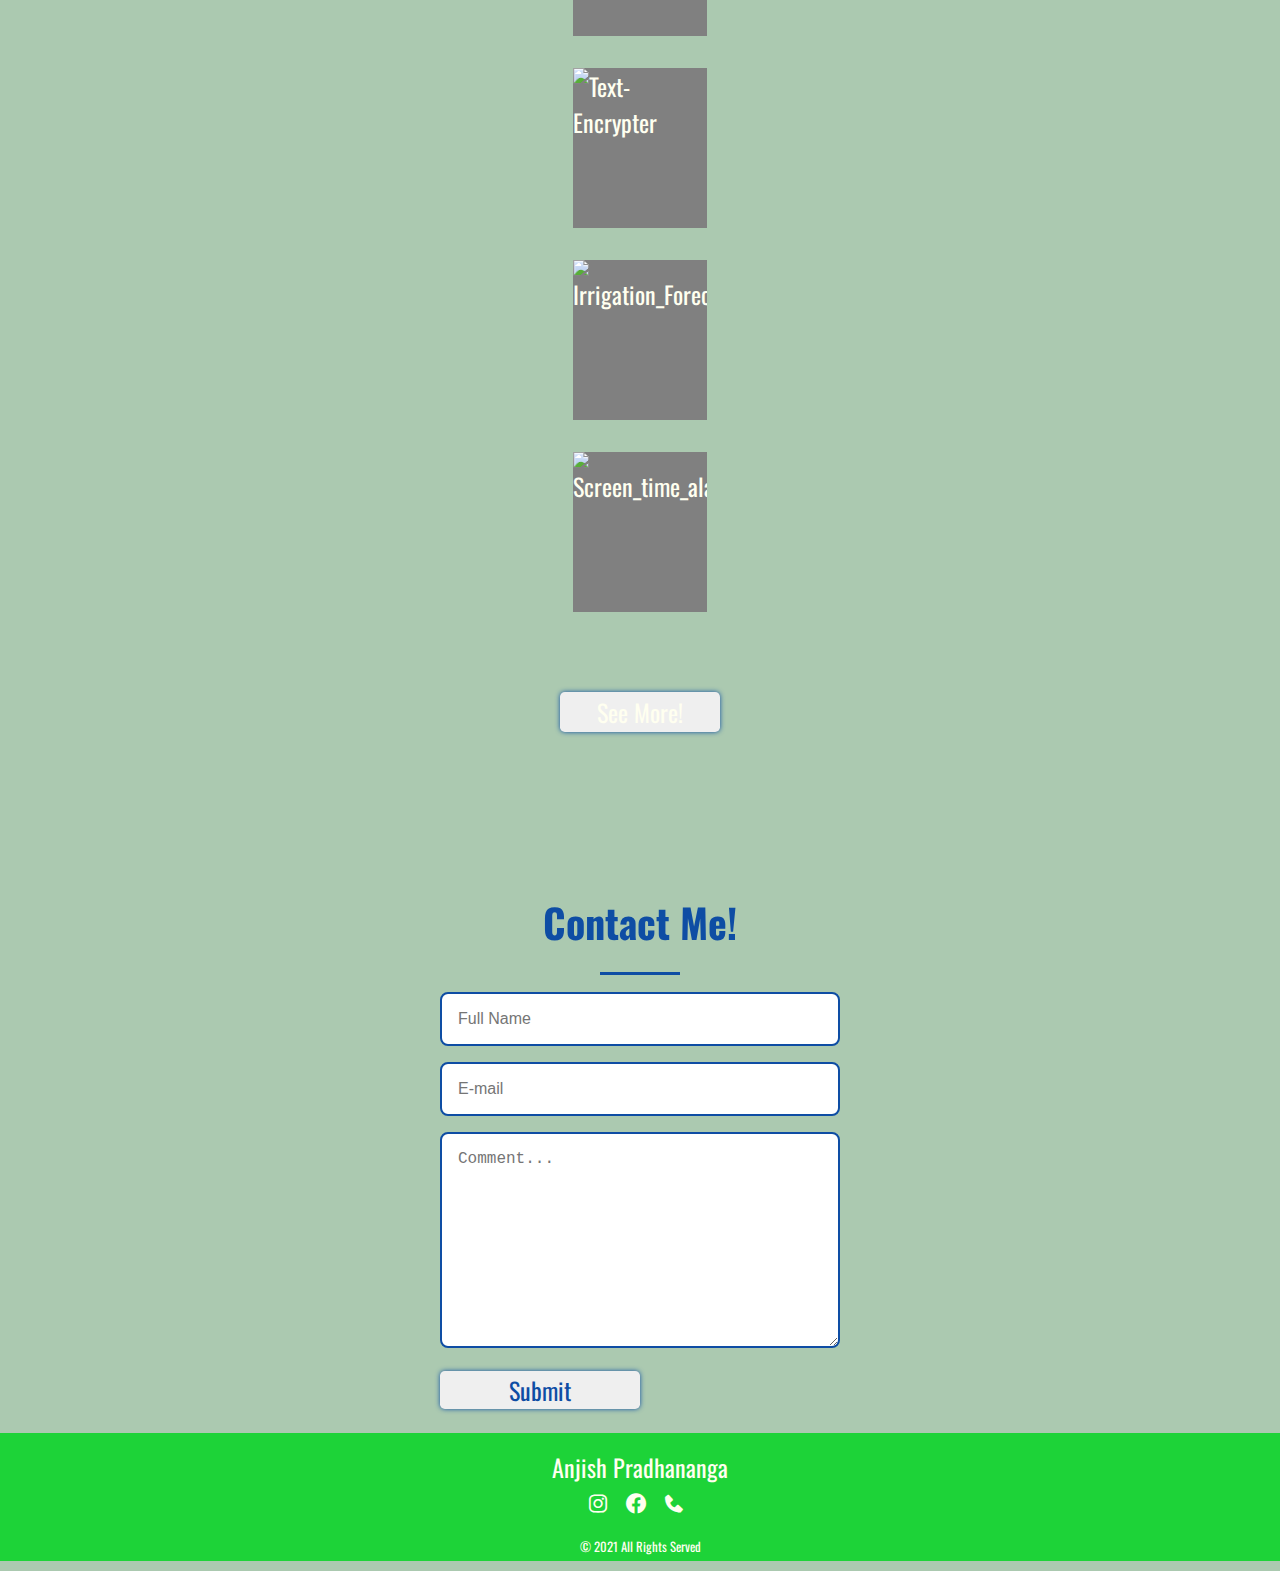
==== commit 4e848ea1: "Update index.html" ====
--- a/index.html
+++ b/index.html
@@ -6,7 +6,9 @@
     <meta name="viewport" content="width=device-width, initial-scale=1.0">
     <title>Anjish's Portfolio</title>
 
-    <link href='static/styles/style.css' rel="stylesheet">
+        <link href="https://upload.wikimedia.org/wikipedia/commons/thumb/5/51/Deathly_Hallows_Sign.svg/2357px-Deathly_Hallows_Sign.svg.png" rel="icon">
+
+    <link href='styles/style.css' rel="stylesheet">
     <!--Box-icon fonts-->
     <link href='https://unpkg.com/boxicons@2.0.9/css/boxicons.min.css' rel='stylesheet'>
     
@@ -63,7 +65,7 @@
                 </div>
 
                 <div class="home-img">
-                    <img src="static/images/me.png" alt="Me">
+                    <img src="images/me.png" alt="Me">
                 </div>
         </section>
 
@@ -72,7 +74,7 @@
 
             <div class="about-container bd-grid">
                 <div class="about-img">
-                    <img src="static/images/sample2.JPG" alt='Me'>
+                    <img src="images/sample2.JPG" alt='Me'>
                 </div>
                 <div class="about-subtitle">
                     <p class='about-text'> 
@@ -271,10 +273,12 @@
             <div class="projects-container bd-grid">
                 <div class='project'>
                     <a href='https://github.com/Titan0932/Meme-generator' target="_blank"> 
-                    <img  src="static/images/proj/meme.jpg" alt="Reddit Meme-generator">
+                    <img  src="images/proj/meme.jpg" alt="Reddit Meme-generator" width="100">
                 <div class="overlay overlay-blur">   
                     <div class="img-title">
                         <h2 class='project-header'>Reddit Meme Generator</h2> 
+                        <p class='project-subtitle'> Using Reddit's API, a random meme from 7 popular subReddits is generated along with the upvote and downvote numbers, and user. 
+                            Also, each time you refresh the page, the theme colors get reversed. Made using Flask, HTML, CSS, and some JavaScript.</p>
                     </div>
                 </div>
             </a>
@@ -284,11 +288,13 @@
 
             <div class='project'>
                     <a href='https://github.com/Titan0932/Python-Text-Encrypter' target="_blank"> 
-                    <img  class='proj' src="static/images/proj/encryptor.jpg" alt="Text-Encrypter">
+                    <img  class='proj' src="images/proj/encryptor.jpg" alt="Text-Encrypter">
                 <div class="overlay overlay-blur">
                   
                     <div class="img-title">
                         <h2 class='project-header'> Text Encryptor/ Decryptor</h2> 
+                        <p class='project-subtitle'> A program that encrypts/decrypts texts using symmetric encryption with a simple encryption algorithm (Similar to a Caesar Cipher). 
+                             Gui made using Tkinter. .</p>
                     </div>
                 </div>
             </a>
@@ -297,12 +303,14 @@
             <!-- ---------------------------------------------------------------------- -->
 
             <div class='project'>
-                    <a href='https://github.com/Titan0932/Irrigation_Forecaster' target="_blank"> 
-                    <img  class='proj' src="static/images/proj/irrigation.jpg" alt="Irrigation_Forecaster">
+                    <a href='https://devpost.com/software/irrigation-need-forcaster' target="_blank"> 
+                    <img  class='proj' src="images/proj/irrigation.jpg" alt="Irrigation_Forecaster">
                 <div class="overlay overlay-blur">
                   
                     <div class="img-title">
                         <h2 class='project-header'>Irrigation Forecaster</h2> 
+                        <p class='project-subtitle'> This WebApp takes some user input regarding the crop and their location, and displays its irrigation need throughout the harvesting period. 
+                            Presented in the ‘OHacksIo Hackathon’ , got selected in the <b><span style="color: red;"> Top 10 </span> </b> projects and won the<span style="color: red;"> <b> ‘Honorable Mention’ Award </b></span> amongst 178 participants. </p>
                     </div>
                 </div>
             </a>
@@ -312,18 +320,19 @@
 
             <div class='project'>
                     <a href='https://github.com/Titan0932/Screen_time_alarm' target="_blank"> 
-                    <img  class='proj' src="static/images/proj/screen.jpg" alt="Screen_time_alarm">
+                    <img  class='proj' src="images/proj/screen.jpg" alt="Screen_time_alarm">
                 <div class="overlay overlay-blur">
                     <div class="img-title">
                         <h2 class='project-header'>Screen Time Alarm</h2> 
+                        <p class='project-subtitle'> This program reminds you to take some time off your screen and stretch out every specified time period. GUI made using Tkinter.</p>
                     </div>
                 </div>
             </a>
                 </div>
 
             <!-- ---------------------------------------------------------------------- -->
-            </div>
-            <button class="Submit-button"> <a href='projects2.html' target="_blank" style="text-decoration: none;"> See More!</a> </button>
+            <button class="Submit-button" type="button"> <a href='projects2.html' target="_blank" style="text-decoration: none;" id='more-projects'> See More! </a></button>
+            </div>
         </section> 
 
 
--- a/styles/style.css
+++ b/styles/style.css
@@ -0,0 +1,751 @@
+@import url('https://fonts.googleapis.com/css2?family=Oswald&display=swap');
+@import url('https://fonts.googleapis.com/css2?family=Calligraffitti&display=swap');
+
+:root{
+  --header-height:5rem;
+
+    --font-semi:600;
+    --body-font: 'Oswald', sans-serif;
+    --big-font-size:2.5rem;
+    --h2-font-size:2rem;
+    --h3-font-size:1.7rem;
+    --normal-font-size:1.5rem;
+
+    --mb-1:0.5rem;
+    --mb-2:1rem;
+    --mb-3:1.5rem;
+    --mb-4:2rem;
+    --mb-5:2.5rem;
+    --mb-6:3rem;
+    --mb-7:3.5rem;
+    --mb-8:4rem;
+
+    --z-back:-10;
+    --z-normal:1;
+    --z-tooltip:10;
+    --z-fixed:100;
+}
+
+html.sr .load-hidden{
+  visibility: hidden;
+}
+
+body{
+
+    --main-color:hsl(215, 84%, 35%);
+    --secondary-color:hsl(129, 76%, 47%);
+    --bg-color:hsl(130, 22%, 73%);
+    --p-color:black;
+    --white-black-color:ivory
+}
+
+body.dark-theme{
+  --main-color:hsl(215, 82%, 40%);
+  --secondary-color:hsl(129, 73%, 42%);
+  --bg-color:hsl(131, 95%, 8%);
+  --p-color:rgb(216, 212, 212);
+  --white-black-color:black;
+
+}
+
+
+*,::before,::after{
+    box-sizing:border-box;
+}
+
+html{
+    scroll-behavior:smooth;
+
+}
+body{
+    margin:var(--header-height) 0 0 0;
+    font-family: var(--body-font);
+    font-size: var(--normal-font-size);
+    color:var(--secondary-color);
+    background-color: var(--bg-color);
+
+}
+
+h1,h2,p{
+    margin:0;
+}
+p{
+  color: var(--p-color);
+}
+
+ul{
+    margin:0;
+    padding: 0;
+    list-style: none;
+}
+a{
+  text-decoration: none;
+}
+
+img{
+    max-width: 100%;
+    height: auto;
+    display:block;
+}
+
+.section-title{
+    position:relative;
+    font-size: var(--h2-font-size);
+    color:var(--main-color);
+    margin-top: var(--mb-3);
+    margin-bottom: var(--mb-4);
+    text-align: center;
+}
+.section-title::after{
+    position:absolute;
+    content: "";
+    width:64px;
+    height:0.18rem;
+    left:0;
+    right:0;
+    margin:auto;
+    top:4rem;
+    background-color: var(--main-color);
+}
+
+section{
+    padding-top: var(--header-height);
+    padding-bottom: 1.5rem;  
+}
+
+.bd-grid{
+    max-width: 1024px;
+    display: grid;
+    grid-template-columns: 100%;
+    grid-column-gap: 2rem;
+    width: calc(100% - 2rem);
+    margin-left: var(--mb-2);
+    margin-right: var(--mb-2);
+  }
+  .l-header{
+    width: 100%;
+    position: fixed;
+    top: 0;
+    left: 0;
+    z-index: var(--z-fixed);
+    background-color: var(--bg-color);
+    box-shadow: 0 1px 4px hsla(137, 44%, 32%, 0.279), 0 0 0.5rem hsla(137, 58%, 48%, 0.503)  ;
+  }
+  
+
+  .nav{
+    height: var(--header-height);
+    display: flex;
+    justify-content: space-between;
+    align-items: center;
+    font-weight: var(--font-semi);
+  }
+
+  @media screen and (max-width: 1296px){
+    .nav-menu{
+      position: fixed;
+      top: var(--header-height);
+      left:-100%;
+      width: 80%;
+      height: 100%;
+      padding: 2rem;
+      background-color: var(--secondary-color);
+      transition: .5s;
+    }
+    
+  }
+
+
+
+  .nav-item{
+    margin-bottom: var(--mb-6);
+    font-size: larger;
+    margin-left: var(--mb-8);
+    
+  }
+
+  .nav-link{
+    position: relative;
+    color: #fff;
+  }
+  .nav-link:hover{
+    position: relative;
+    
+  }
+  .nav-link:hover::after{
+    position: absolute;
+    content: "";
+    width: 100%;
+    height: 0.18rem;
+    left: 0;
+    top: 3rem;
+    background-color: var(--main-color);
+  }
+ 
+  .nav-logo{
+  max-width: 10rem; 
+}
+
+  .nav-logo img{
+    width: 90%;  
+  }
+
+.nav-logo img:hover{
+  transform:scale(1.2);
+  transition: 1s;
+  filter: hue-rotate(120deg);
+}
+
+.nav-btns{
+  display: flex;
+  column-gap: 1.5rem;
+}
+#change-theme{
+  transform: translate(5px,5px);
+  cursor: pointer;
+}
+
+#change-theme:hover{
+ color: var(--main-color)
+}
+
+  .nav-toggle{
+    color: var(--secondary-color);
+    font-size: 1.5rem;
+    cursor: pointer;
+  }
+  
+
+  .active::after{
+    position: absolute;
+    content: "";
+    width: 100%;
+    height: 0.18rem;
+    left: 0;
+    top: 3rem;
+    background-color: var(--main-color);
+  }
+  
+
+  .show{
+    left: 0;
+  }
+
+  .home{
+    height: 100vh;
+    row-gap: 0.6rem;
+  }
+
+  .home-data{
+    align-self:center
+  }
+
+  .home-title{
+    font-size:var(--big-font-size);
+    margin-bottom: var(--mb-3);
+  }
+  .home-title-color{
+    color: var(--main-color);
+  }
+
+  .home-social{
+    display: flex;
+    flex-direction: column;
+  }
+
+  .home-social-icon{
+    width: max-content;
+    margin-bottom: var(--mb-2);
+    font-size: 1.5rem;
+    color: var(--secondary-color);
+  }
+  .home-social-icon:hover{
+    color: var(--main-color);
+    transform: translate(3px,0);
+    transition: 0.5s;
+  }
+
+  .home-img{
+    position: absolute;
+    max-width:20rem;
+    
+    right:0;
+    bottom:0;
+  }
+
+   .button{
+    display: inline-block;
+    background-color: var(--main-color);
+    color: var(--white-black-color);
+    padding:0.5rem;
+    font-family: var(--font-semi);
+    border-radius: 0.5rem;
+    margin-bottom: 0;
+  }
+
+.button:hover{
+  transform: translate(0,-3px);
+  transition: 0.5s;
+}
+
+.about-container{
+  row-gap: 2rem;
+  text-align: center;
+}
+.about-subtitle{
+  margin-bottom: var(--mb-2);
+}
+.about-img{
+  display: flex;
+  justify-content: center;
+}
+.about-img img{
+  border-radius:0.5rem;
+  width:70%
+}
+
+.prog-skills{
+  display: grid;
+  grid-template-columns: 33% 33% 33%;
+  padding: 1rem;
+}
+
+.skills-data{
+  display: flex;
+  box-shadow:0 0 5px var(--main-color);
+  padding: 2rem;
+  margin: 0.5rem;
+  justify-content: center;
+  align-items: center;
+}
+.skills-data:hover{
+  color: var(--main-color);
+  box-shadow: 0 0 10px var(--main-color);
+  transition: 0.25s;
+}
+
+.pv-skills{
+  display: grid;
+  grid-template-columns: 50% 50%;
+}
+
+.experience-section{
+  text-align: center;
+
+}
+.experience-container{
+  display: flex;
+  flex-direction: column;
+  justify-content: center;
+  align-items: center;
+  row-gap:2rem;
+  
+
+}
+
+.experience-each{
+  border-radius: 0.5rem;
+  box-shadow: 0 4px 25px hsl(215, 84%, 35%);
+  display:grid;
+  grid-template-rows: auto auto;
+  font-size: 1rem;
+  overflow: hidden;
+  
+}
+.experience-each:hover{
+  box-shadow: 0 4px 25px hsl(129, 65%, 49%);
+  transition: 0.5s;
+}
+
+.experience-img{
+  width: fit-content;
+  padding: 1rem;
+  transition: 1s;
+  cursor: pointer;
+}
+
+.experience-details{
+  overflow: hidden;
+  padding: 1rem;
+}
+
+.experience-points li::before {
+  content: "\2022";  /*  \2022 is the CSS Code/unicode for a bullet */
+  color: var(--main-color);
+  font-weight: bolder;
+  display: inline-block; /* Needed to add space between the bullet and the text */
+  width: 1em; /* Also needed for space (tweak if needed) */
+  margin-left: -1em;
+}
+
+
+
+.education-container{
+  row-gap: 2rem;
+}
+.education-content{
+  display: grid;
+  grid-template-columns: 1fr max-content 1fr;
+}
+.education-year,.education-boards{
+  margin-bottom: 0.25rem;
+}
+.education-school, .education-grades{
+  display: block;
+  font-size: 1rem;
+}
+.education-grades, .education-boards{
+  color: var(--main-color);
+}
+
+.education-year,.education-school{
+  text-align: right;
+}
+.education-time{
+  padding:0 1rem;
+  justify-self:center;
+}
+.education-rounder{
+  position:relative;
+  display: inline-block;
+  width: 12px;
+  height: 12px;
+  background-color: var(--main-color);
+  border-radius: 50%;
+}
+.education-rounder::before{
+  content: '';
+  position: absolute;
+  transform:translate(-4px,-4px);
+  width:20px;
+  height:20px;
+  border: 1px solid var(--secondary-color);
+
+  border-radius: 50%;
+}
+
+.education-line{
+  display: block;
+  height: 50%;
+  width:2px;
+  background-color: var(--secondary-color);
+  transform: translate(5px,0);
+}
+ 
+
+/* ------------------------------------------------------ */
+.projects-container{
+  display: flex;
+  flex-direction: column;
+  justify-content: center;
+  align-items: center;
+  row-gap: 2rem;
+  padding: 2rem;
+}
+
+.projects-container a{
+ text-decoration: none;
+ color: ivory;
+}
+
+
+ .project{
+     position: relative;
+     width: 60%;
+     padding: 0;
+     margin: 0;
+     background-color: grey;
+ }
+
+ .project img{
+  width: 100%;
+  align-self: center;
+  min-height: 10rem;
+ }
+
+
+.overlay{
+   position: absolute;
+   top:0;
+   left: 0;
+   width: 100%;
+   height: 100%;
+   background-color: rgba(0,0,0,0.4);
+   display: flex;
+   justify-content: center;
+   align-items: center;
+   flex-direction: column;
+   padding: 0.5rem;
+   text-align: center;
+
+}
+.img-title{
+   padding: 0.5rem;
+}
+
+
+
+
+.overlay-desc{
+ font-size: smaller;
+}
+
+
+.projects-section .Submit-button{
+  display: flex;
+  justify-content: center;
+  justify-self:center;
+  margin-top: 3rem;
+  width: 10rem;
+  height: 2.5rem;
+}
+
+.projects-section .Submit-button a:hover{
+  color: ivory;
+}
+
+/* ---------------------------------------------------------------- */
+
+form{
+	margin:0;
+	padding:0;
+	
+
+}
+
+.contact-input{
+  width: 100%;
+  font-size: 1rem;
+  padding: 1rem 0 1rem 1rem;
+  border-radius: 0.5rem;
+  border: 2px solid var(--main-color);  
+  outline:none;
+  margin-bottom: 1rem;
+  overflow: hidden;
+}
+ 
+
+
+.Submit-button{
+  
+  display: block;
+  border-radius: 0.3rem;
+  box-shadow: 0 0 5px hsl(215, 84%, 35%);
+  transition: 0.5s;
+  width: 50%;
+  font-size: 1.5rem;
+  border: none;
+  cursor: pointer;
+  color: var(--main-color);
+  font-family: 'Oswald',sans-serif;
+  
+}
+
+.Submit-button:hover{
+  width: 90%;
+    background-color: var(--main-color);
+    transition: 0.5s;
+    color: var(--white-black-color);
+
+} 
+
+.footer{
+  width: 100%;
+  margin: 0;
+  right: 0;
+  background-color: var(--secondary-color);
+  padding:1rem 0;
+  text-align: center;
+  height: 8rem;
+  
+}
+.footer-title{
+    color:var(--white-black-color);
+}
+
+.footer-social-icon{
+  color: var(--white-black-color);
+  margin-right: 0.5rem;
+}
+
+.footer-social-icon:hover{
+  color:var(--main-color)
+
+}
+
+.footer-copyright{
+  color:var(--white-black-color);
+  padding-top: 1rem;
+  font-size: 0.8rem;
+}
+
+
+  @media screen and (min-width: 767.5px){
+    :root{
+      --big-font-size: 4rem;
+      --h2-font-size: 2.5rem;
+      --normal-font-size: 1.5rem;
+    }
+    body{
+      margin: 0;
+        }
+
+      
+      .home{
+        height: 100vh;
+      }
+
+      .home-data{
+        align-self:flex-end;
+      }
+
+    .home.bd-grid{
+      margin-left: 20%;
+    }
+
+    .home-img{
+      position: absolute;
+      max-width:22rem;
+      right: 4%;
+     
+    }
+
+    .experience-each{
+      display:grid;
+      grid-template-columns: auto auto; 
+      margin:0;
+      padding: 0;
+    }
+
+
+    section{
+      display:grid;
+      justify-content: center;
+      align-items: center;
+    }
+
+    .section{
+      padding-top: 4rem;
+      padding-bottom: 3rem;
+    }
+
+    .section-title{
+      margin-bottom: var(--mb-5);
+    }
+    .section-title::after{
+      width:80px;
+      top:5rem;
+    }
+
+    form{
+      width:400px;
+     
+  }
+
+  .contact-container{
+    width: 400px;
+  }
+  .contact-input{
+    width:400px
+  }
+
+  
+  .projects-section button{
+    display: flex;
+    align-items: center;
+  }
+
+  .overlay{
+    opacity: 0; 
+}
+
+.overlay-blur{
+  backdrop-filter: blur(3px);
+
+}
+ .overlay > *{
+      transform: translateY(40px);
+      transition: 0.5s;
+ } 
+.overlay:hover{
+  opacity: 1;
+  transition: 0.5s;
+}
+
+.overlay:hover > *{
+
+  transform:translateY(0);
+
+}
+
+
+  }
+
+
+@media screen and (min-width: 1100px) and (max-width:1290px) {
+
+  .home-img{
+    position: absolute;
+    max-width:22rem;
+    right: 4%;
+   bottom:4rem;
+  }
+ 
+}
+
+@media screen and (min-width: 1296px) {
+ 
+  .home-img{
+    position: absolute;
+    max-width:22rem;
+    right: 15%;
+    bottom:15%;
+  }
+  .nav-logo img{
+    margin-left: 21rem;  
+  }
+  
+  .nav-logo img:hover{
+      transform:scale(1.4);
+    }
+
+  .nav{
+    height: var(--header-height) 
+  }
+
+    .nav-list{
+      display: flex;
+      padding-top: 0;
+    }
+
+    .nav-item{
+      margin-bottom: 0;
+    }
+
+    .nav-link{
+      color: var(--secondary-color);
+      font-size: smaller;
+    }
+
+    .nav-toggle{
+      display: none;
+    }
+
+    
+    
+}
+
+@media screen and (max-width:400px) {
+  
+  .home-img{
+    position: absolute;
+    max-width:65%;
+    right: 0;
+
+
+}
+}
+
+.thankyou_message{
+  margin-bottom: 0.8rem;
+}
